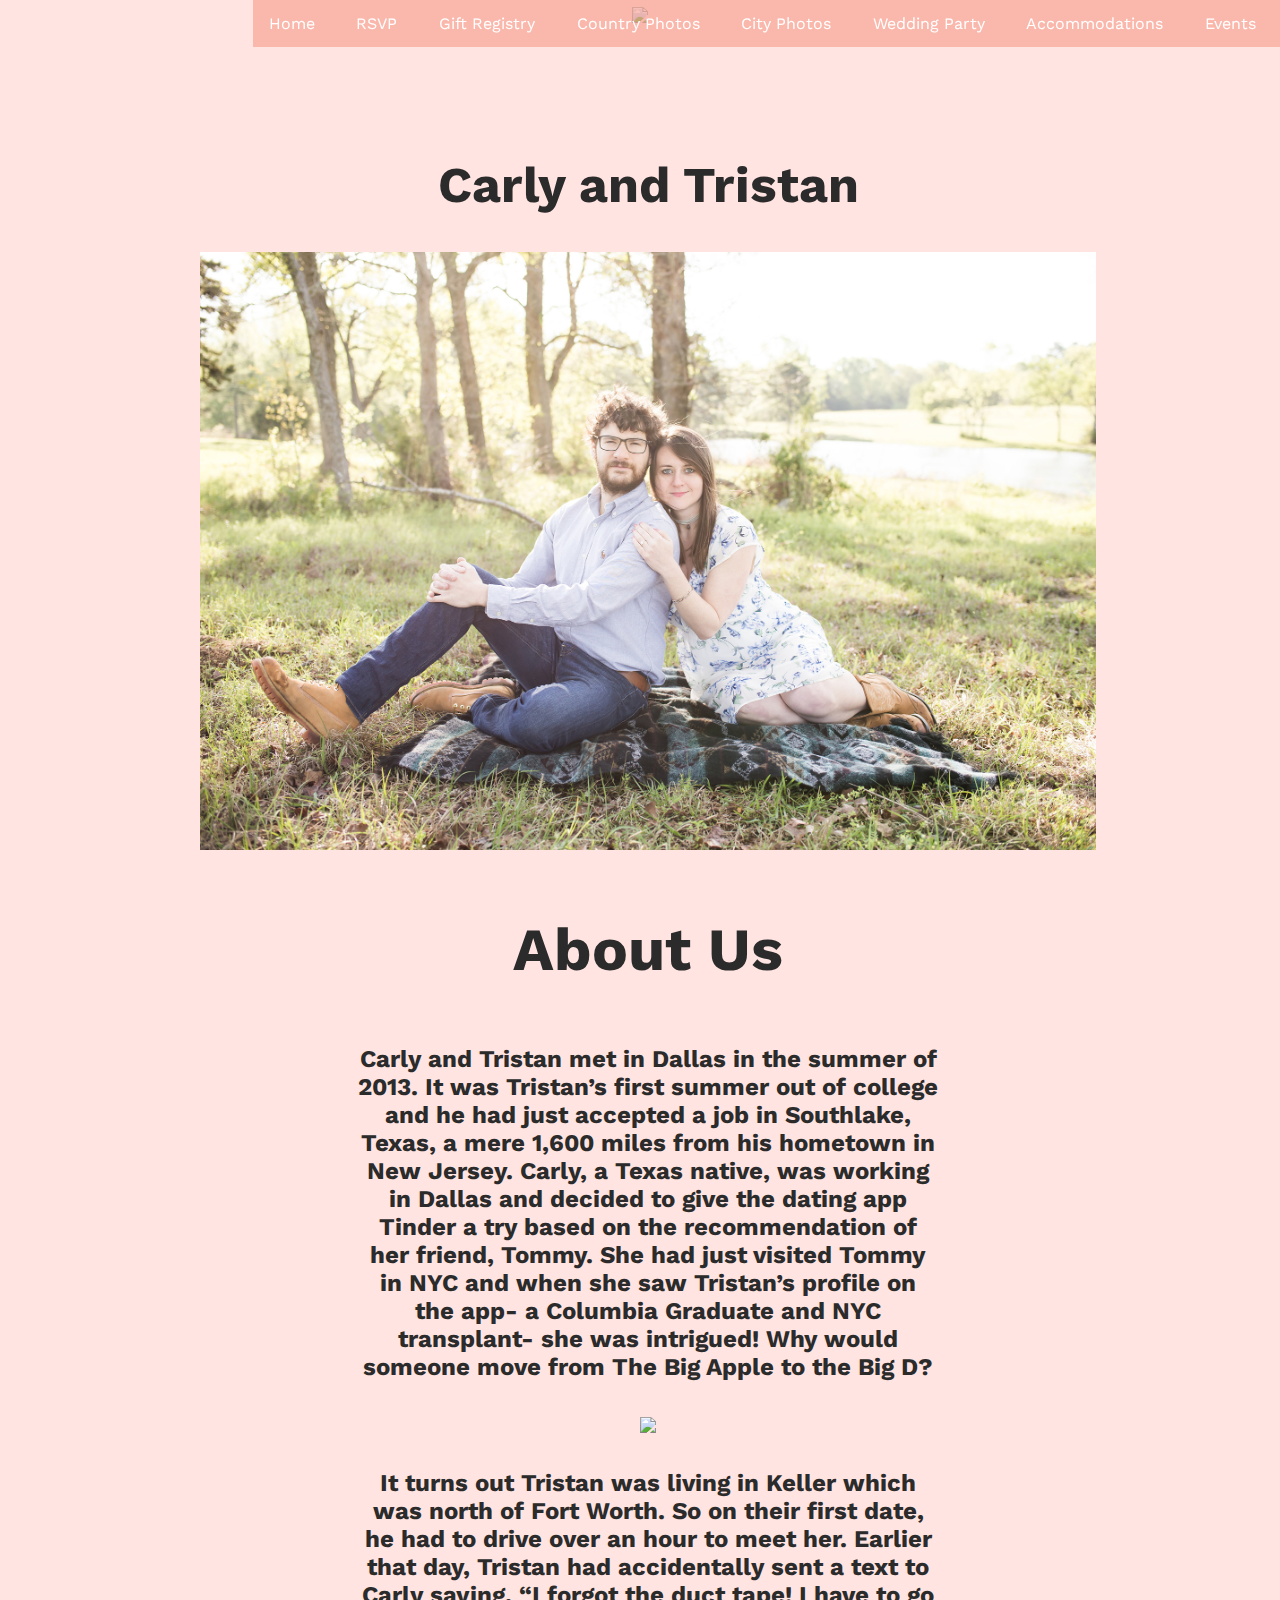
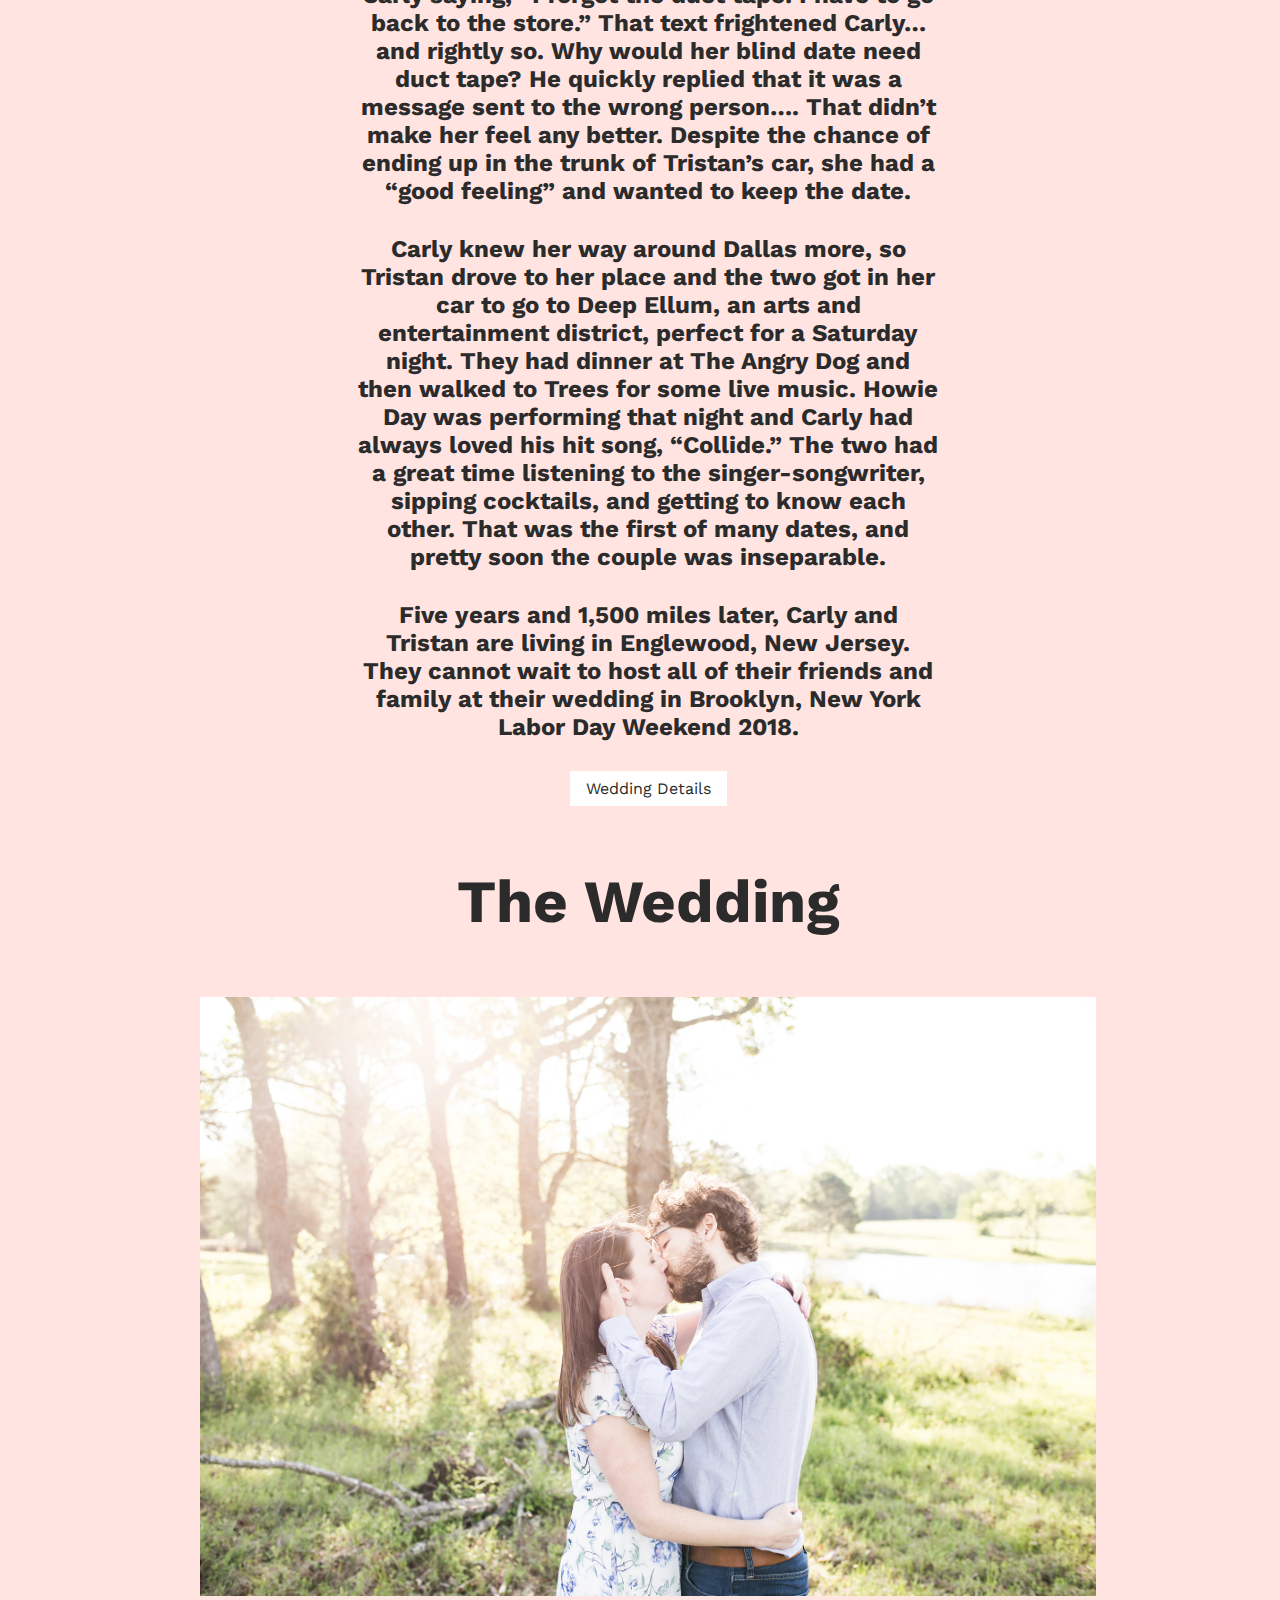
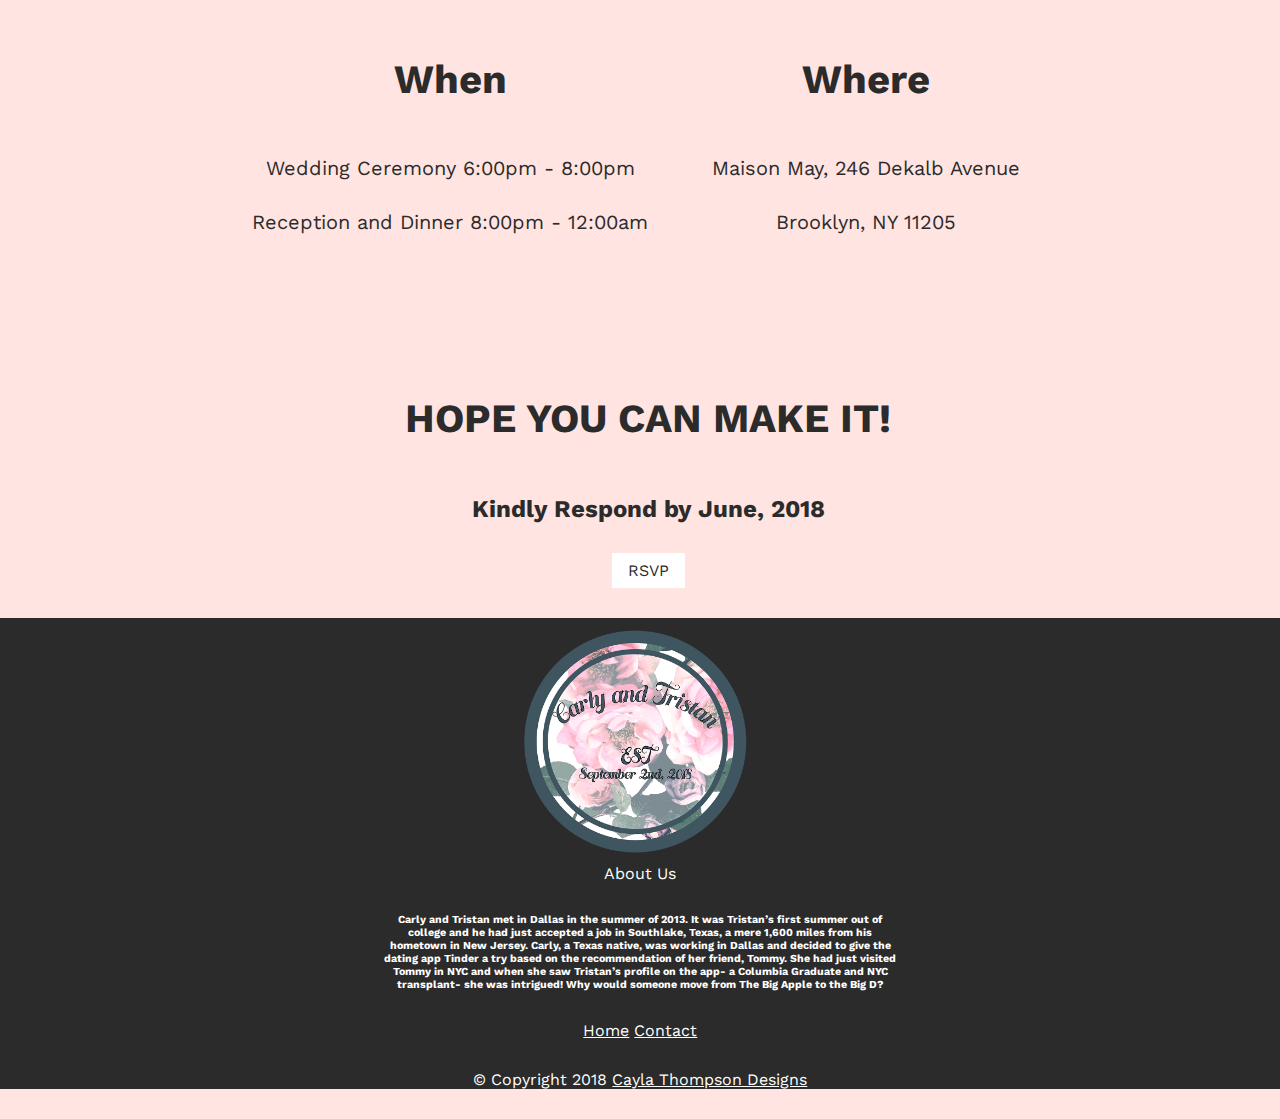
==== index.html @ 857013cd "update" ====
<!DOCTYPE html>
<html>
<head>

<link rel="stylesheet" type="text/css" href="design5.css">
<link href="https://fonts.googleapis.com/css?family=Work+Sans:200" rel="stylesheet">


<link rel="icon" type="image/png" href="favicon.png"/>

	<title>Carly and Tristan 2018</title>
    <div class="container">


<div class="navbar">

 

  
  <a href="events.html">Events</a>
  <a href="accommodations.html">Accommodations</a>
  <a href="weddingparty.html">Wedding Party</a>
  <a href="cityphotos.html">City Photos</a>
  <a href="countryphotos.html">Country Photos</a>
  <a href="giftregistry.html">Gift Registry</a>
  <a href="rsvp.html">RSVP</a>
  <a href="index.html">Home</a>

</div>

 

     

<img src="images2/carlyheader.png" class="image1">



<h1> Carly and Tristan</h1>


<img src="images2/DSC_0678.jpg" class="image2">

</head>
<body>

<h3> About Us<h3>
<h2>
<p>
Carly and Tristan met in Dallas in the summer of 2013. It was Tristan’s first summer out of college and he had just accepted a job in Southlake, Texas, a mere 1,600 miles from his hometown in New Jersey. Carly, a Texas native, was working in Dallas and decided to give the dating app Tinder a try based on the recommendation of her friend, Tommy. She had just visited Tommy in NYC and when she saw Tristan’s profile on the app- a Columbia Graduate and NYC transplant- she was intrigued! Why would someone move from The Big Apple to the Big D?
</p>

<img src="images/CT_043.jpg" class="image2">

<p>

It turns out Tristan was living in Keller which was north of Fort Worth. So on their first date, he had to drive over an hour to meet her. Earlier that day, Tristan had accidentally sent a text to Carly saying, “I forgot the duct tape! I have to go back to the store.” That text frightened Carly… and rightly so. Why would her blind date need duct tape? He quickly replied that it was a message sent to the wrong person…. That didn’t make her feel any better. Despite the chance of ending up in the trunk of Tristan’s car, she had a “good feeling” and wanted to keep the date. 
</p>
<p>
Carly knew her way around Dallas more, so Tristan drove to her place and the two got in her car to go to Deep Ellum, an arts and entertainment district, perfect for a Saturday night. They had dinner at The Angry Dog and then walked to Trees for some live music. Howie Day was performing that night and Carly had always loved his hit song, “Collide.” The two had a great time listening to the singer-songwriter, sipping cocktails, and getting to know each other. That was the first of many dates, and pretty soon the couple was inseparable. 
</p>
<p>
Five years and 1,500 miles later, Carly and Tristan are living in Englewood, New Jersey. They cannot wait to host all of their friends and family at their wedding in Brooklyn, New York Labor Day Weekend 2018.
<p/>

</h2>
  <p class="w3-center"><a href="events.html" class="w3-button w3-black w3-round w3-padding-large w3-large">Wedding Details</a></p>


<!-- <img src="images/flowers.jpg" class="image3"> -->

<h3>The Wedding</h3>

<img src="images2/DSC_0624.jpg" class="image2">

<table>
   <tr>
      <td>

      	<h4>When</h4>
        <p>Wedding Ceremony 6:00pm - 8:00pm</p>
        <p>Reception and Dinner 8:00pm - 12:00am</p>
         
      </td>
      
      <td>

      	<h4>Where</h4>
        <p>Maison May, 246 Dekalb Avenue</p>
        <p>Brooklyn, NY 11205</p>
       
         
      </td>
   </tr>
</table>

<h4> HOPE YOU CAN MAKE IT!</h4>

<h2> Kindly Respond by June, 2018</h2>

<div class="w3-container w3-padding-64 w3-pale-red w3-center w3-wide" id="rsvp">
  
  
 <p class="w3-center"><a href="rsvp.html" class="w3-button w3-black w3-round w3-padding-large w3-large">RSVP</a></p>
</div>


<footer>
 <img src="images/logo.png" class="footerlogo"> 

<p> About Us </p>
      
        <h6>

          Carly and Tristan met in Dallas in the summer of 2013. It was Tristan’s first summer out of college and he had just accepted a job in Southlake, Texas, a mere 1,600 miles from his hometown in New Jersey. Carly, a Texas native, was working in Dallas and decided to give the dating app Tinder a try based on the recommendation of her friend, Tommy. She had just visited Tommy in NYC and when she saw Tristan’s profile on the app- a Columbia Graduate and NYC transplant- she was intrigued! Why would someone move from The Big Apple to the Big D?

        </h6>
        <p>
          <a href="index.html">Home</a>
          

            <a href="rsvp.html">Contact</a>
        </p>

    
               <p>  &copy Copyright 2018 <a href="http://www.caylathompson.gq/">  Cayla Thompson Designs</a></p>

      

    </footer>

  </body>

</html>
---- design5.css ----
html body
{
text-align: center;
font-family: 'Work Sans', sans-serif;
color: #2b2b2b;
background-color: mistyrose;
width: 100%;

}
h6
{
margin-right:30%;
margin-left: 30%;
}

.image1{
width: 100%;
margin-left: -1.2%;
margin-top: -5%;

}

footer
{
background: #2b2b2b;
width: 100%;
height: 100%;
color: white;
margin-left: -.6%;
}

.footerlogo
{
width:20%;
margin-top: -2.5%;
margin-bottom: -4.5%;
}

a{
color: white;
}

h1
{
text-align: center;

font-size: 50px;
color: #2B2B2B;
margin-top: 10%;
margin-bottom: 3%;
}

h2
{


margin-left:25%;
margin-right:25%;
}

h3
{


text-align: center;
font-size: 60px;
}

h4
{

font-size: 40px;
text-align: center;
}

h5
{
font-size: 40px;
float: left;
color: #f7a292;
margin-top: 1%;
margin-left: 1%;
margin-bottom: -3%;
}

p
{
 
margin: 30px;

}

.image2
{
width: 70%;

}

.image3
{
width: 102%;
margin-left: -1%;
}

table
{
text-align: center;
font-size: 20px;
margin-left: 16.5%;
margin-bottom: 10%;

}

.w3-btn, .w3-button {
    border: none;
    display: inline-block;
    padding: 8px 16px;
    vertical-align: middle;
    overflow: hidden;
    text-decoration: none;
    color: inherit;
    background-color: white;
    text-align: center;
    cursor: pointer;
    white-space: nowrap
}

.w3-btn:hover {
    box-shadow: 0 8px 16px 0 rgba(0, 0, 0, 0.2), 0 6px 20px 0 rgba(0, 0, 0, 0.19)
}


.w3-btn, .w3-button {
    -webkit-touch-callout: none;
    -webkit-user-select: none;
    -khtml-user-select: none;
    -moz-user-select: none;
    -ms-user-select: none;
    user-select: none
}

.w3-disabled, .w3-btn:disabled, .w3-button:disabled {
    cursor: not-allowed;
    opacity: 0.3
}

.w3-disabled * , :disabled * {
    pointer-events: none
}

.w3-btn.w3-disabled:hover, .w3-btn:disabled:hover {
    box-shadow: none
}




/* The navigation bar */
.navbar {
    overflow: hidden;
    background-color: transparent;

    position: fixed; /* Set the navbar to fixed position */
    top: 0; /* Position the navbar at the top of the page */
    width: 100%; /* Full width */
    margin-left: -.5%;


}

/* Links inside the navbar */
.navbar a {
    float: right;
    margin-top: 0%;
    display: block;
    color: #white;
    text-align: center;
    padding: 14px 16px;
    text-decoration: none;
    padding-right: 2%;

background-image: url("images2/header2.png");
background-repeat: repeat;


}

}

/* Change background on mouse-over */
.navbar a:hover {
    background: #ddd;
    color: black;
}

/* Main content */
.main {
    margin-top: 30px; /* Add a top margin to avoid content overlay */
}
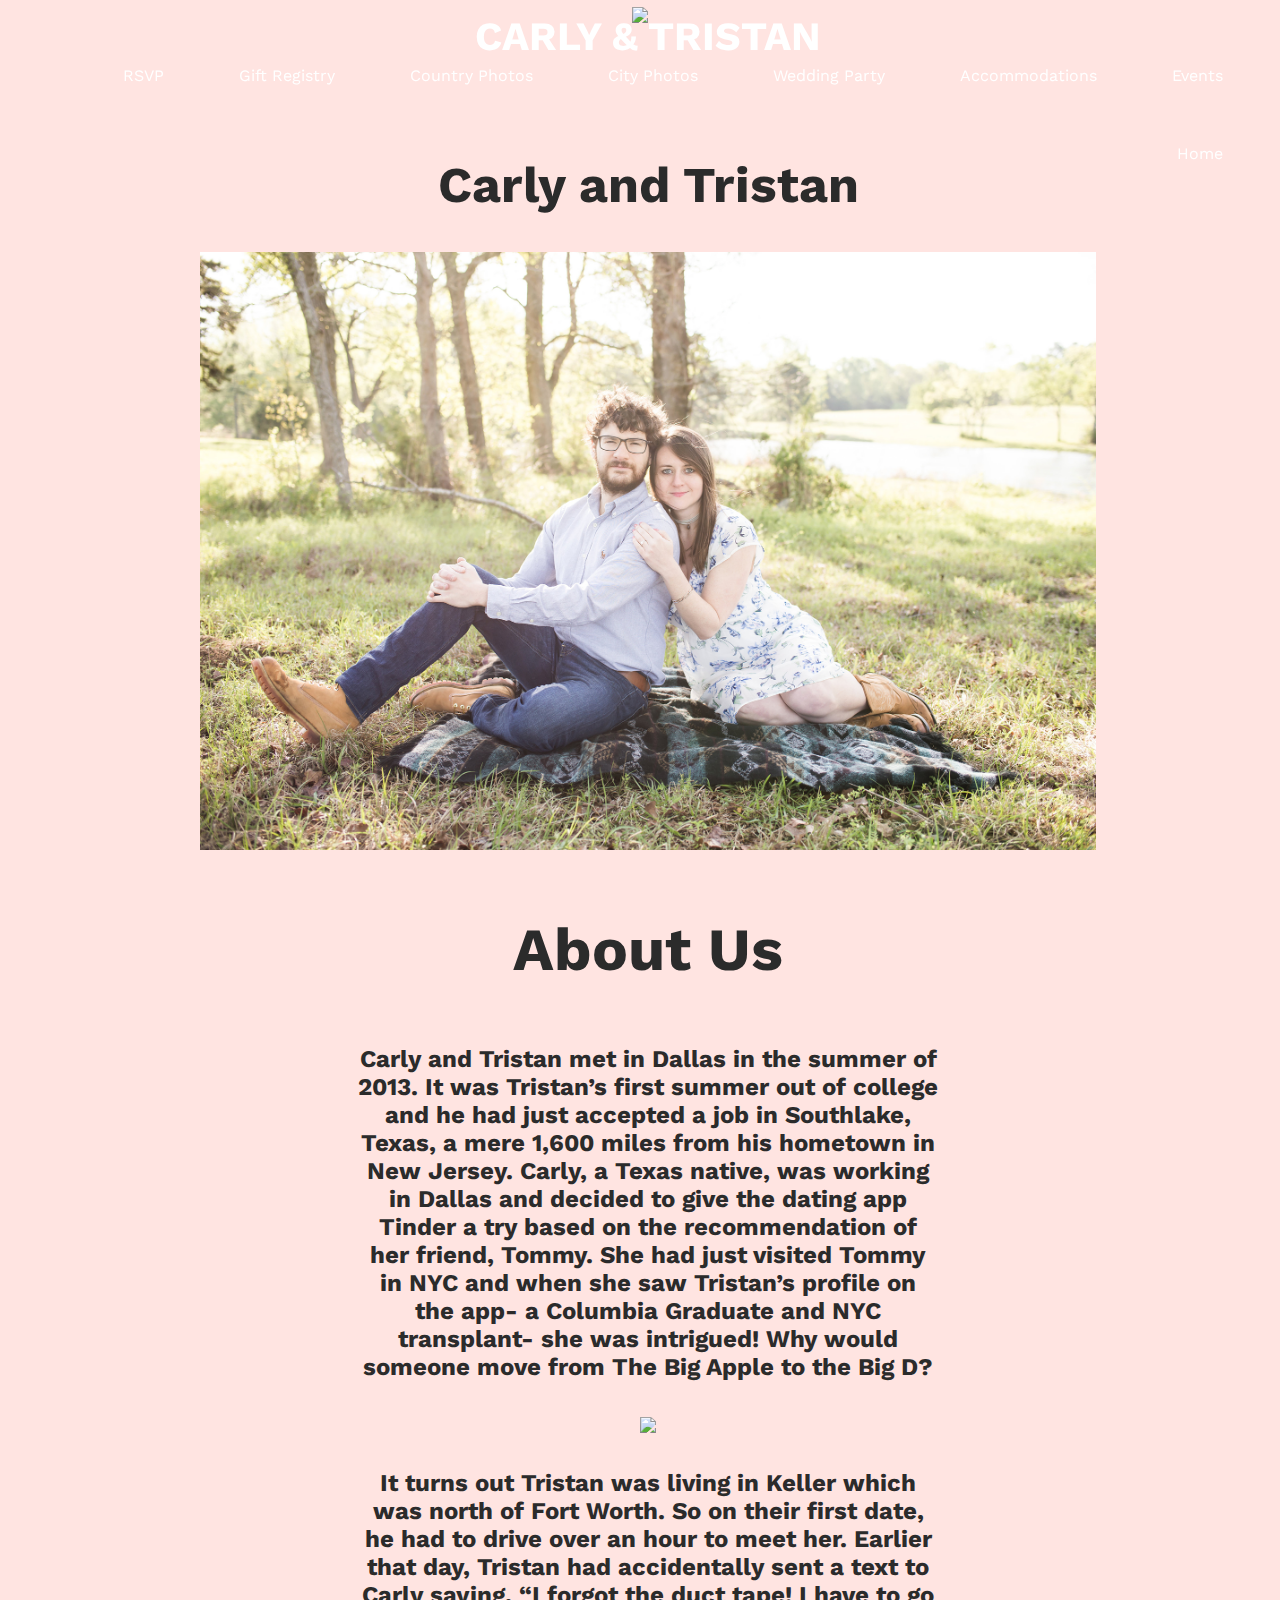
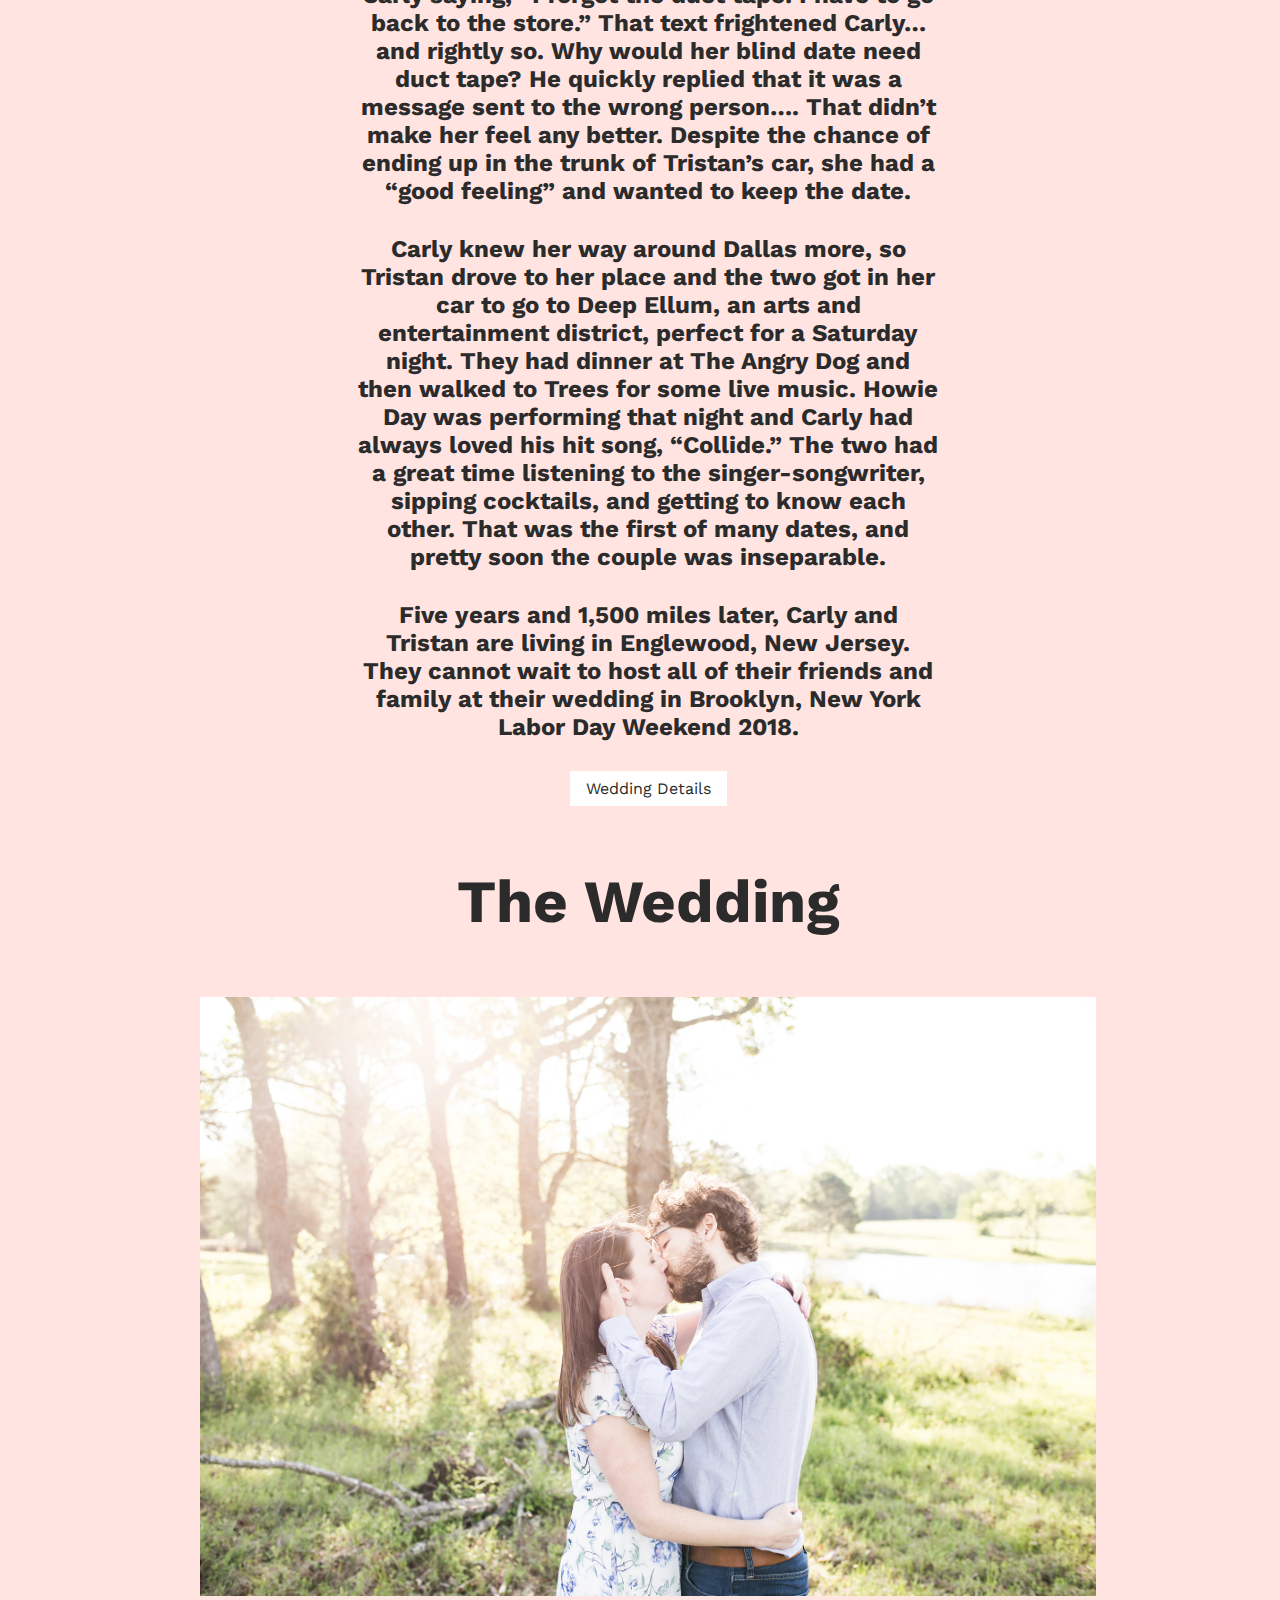
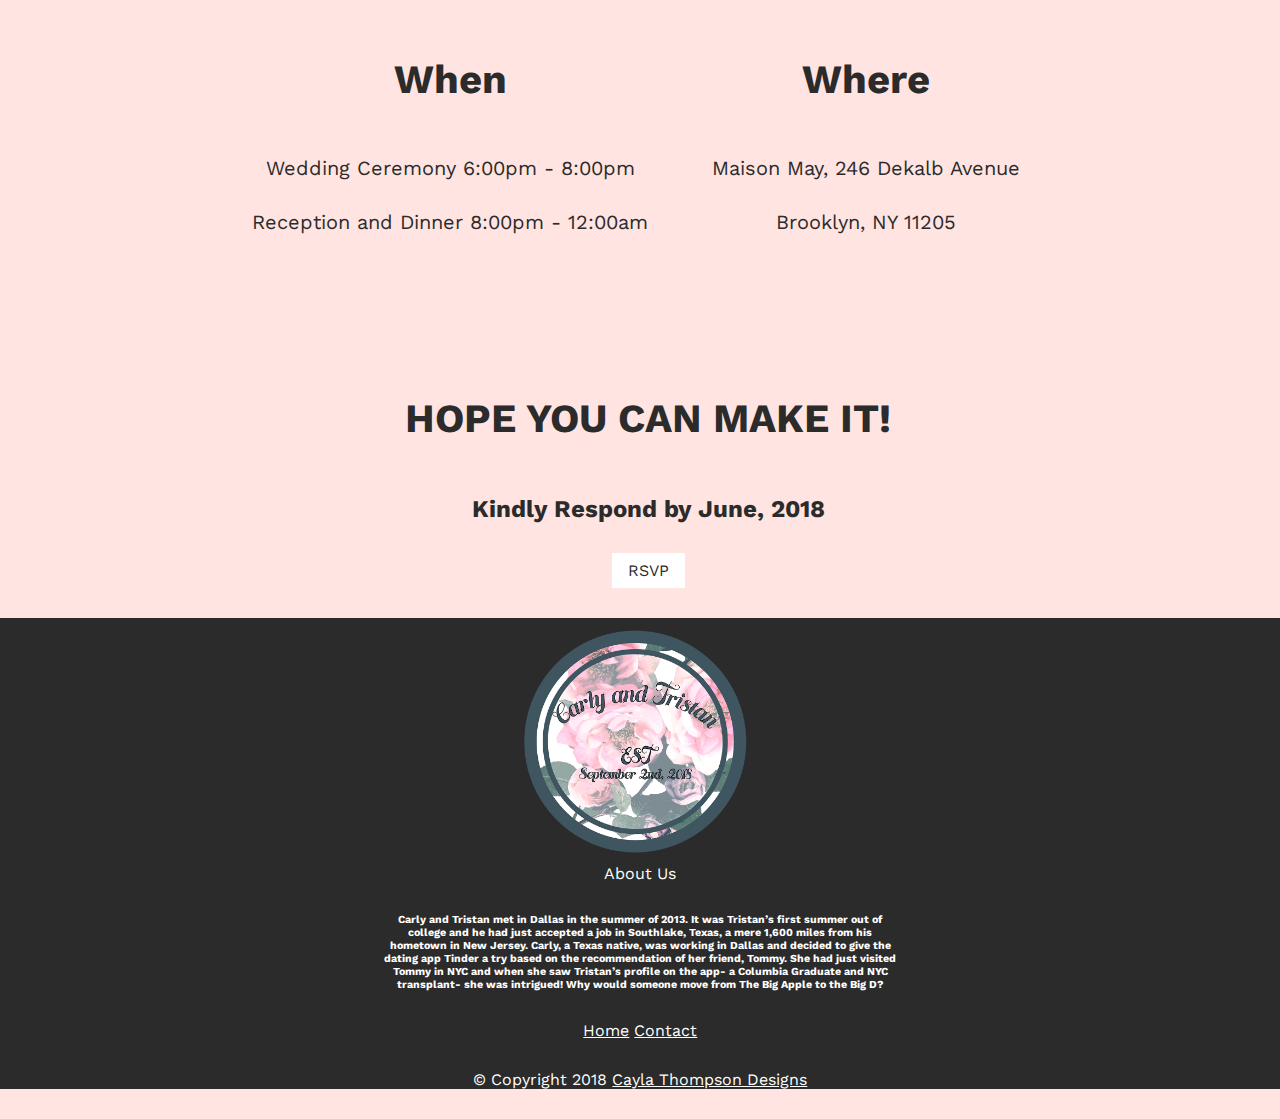
==== commit 5346f779: "update" ====
--- a/index.html
+++ b/index.html
@@ -15,7 +15,7 @@
 <div class="navbar">
 
  
-
+<h5> CARLY & TRISTAN </h5>
   
   <a href="events.html">Events</a>
   <a href="accommodations.html">Accommodations</a>
@@ -32,7 +32,7 @@
 
      
 
-<img src="images2/carlyheader.png" class="image1">
+<img src="images2/park4.png" class="image1">
 
 
 
--- a/design5.css
+++ b/design5.css
@@ -13,10 +13,18 @@
 margin-left: 30%;
 }
 
+
+.menulogo
+{
+width: 13%;
+float: center;
+margin-left: 40%;
+}
+
 .image1{
 width: 100%;
 margin-left: -1.2%;
-margin-top: -5%;
+margin-top: -.6%;
 
 }
 
@@ -76,8 +84,8 @@
 h5
 {
 font-size: 40px;
-float: left;
-color: #f7a292;
+float: center;
+color: #FFFFFF;
 margin-top: 1%;
 margin-left: 1%;
 margin-bottom: -3%;
@@ -160,6 +168,8 @@
     overflow: hidden;
     background-color: transparent;
 
+/*background-image: url("images2/headerslant.png");
+background-repeat: repeat;*/
     position: fixed; /* Set the navbar to fixed position */
     top: 0; /* Position the navbar at the top of the page */
     width: 100%; /* Full width */
@@ -171,19 +181,13 @@
 /* Links inside the navbar */
 .navbar a {
     float: right;
-    margin-top: 0%;
+    margin-top: 2.4%;
     display: block;
     color: #white;
     text-align: center;
     padding: 14px 16px;
     text-decoration: none;
-    padding-right: 2%;
-
-background-image: url("images2/header2.png");
-background-repeat: repeat;
-
-
-}
+    padding-right: 4.6%;
 
 }
 
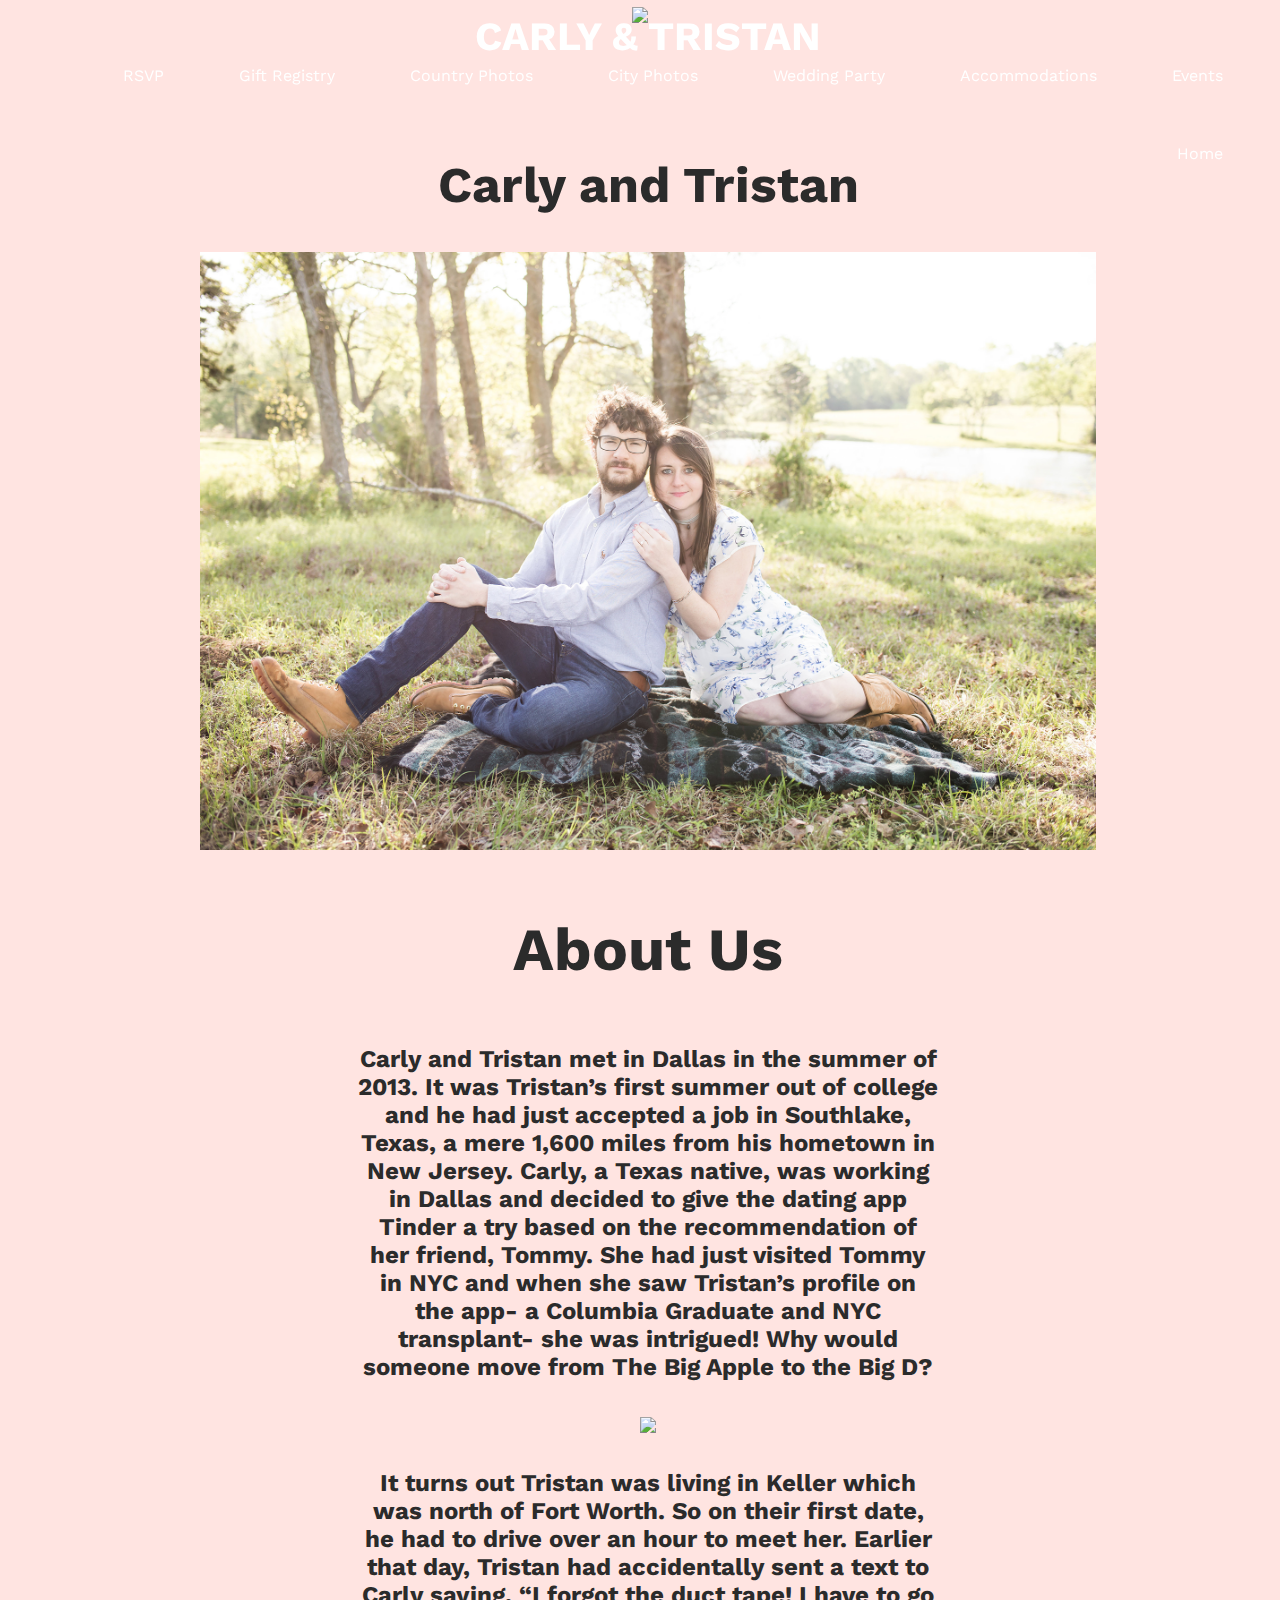
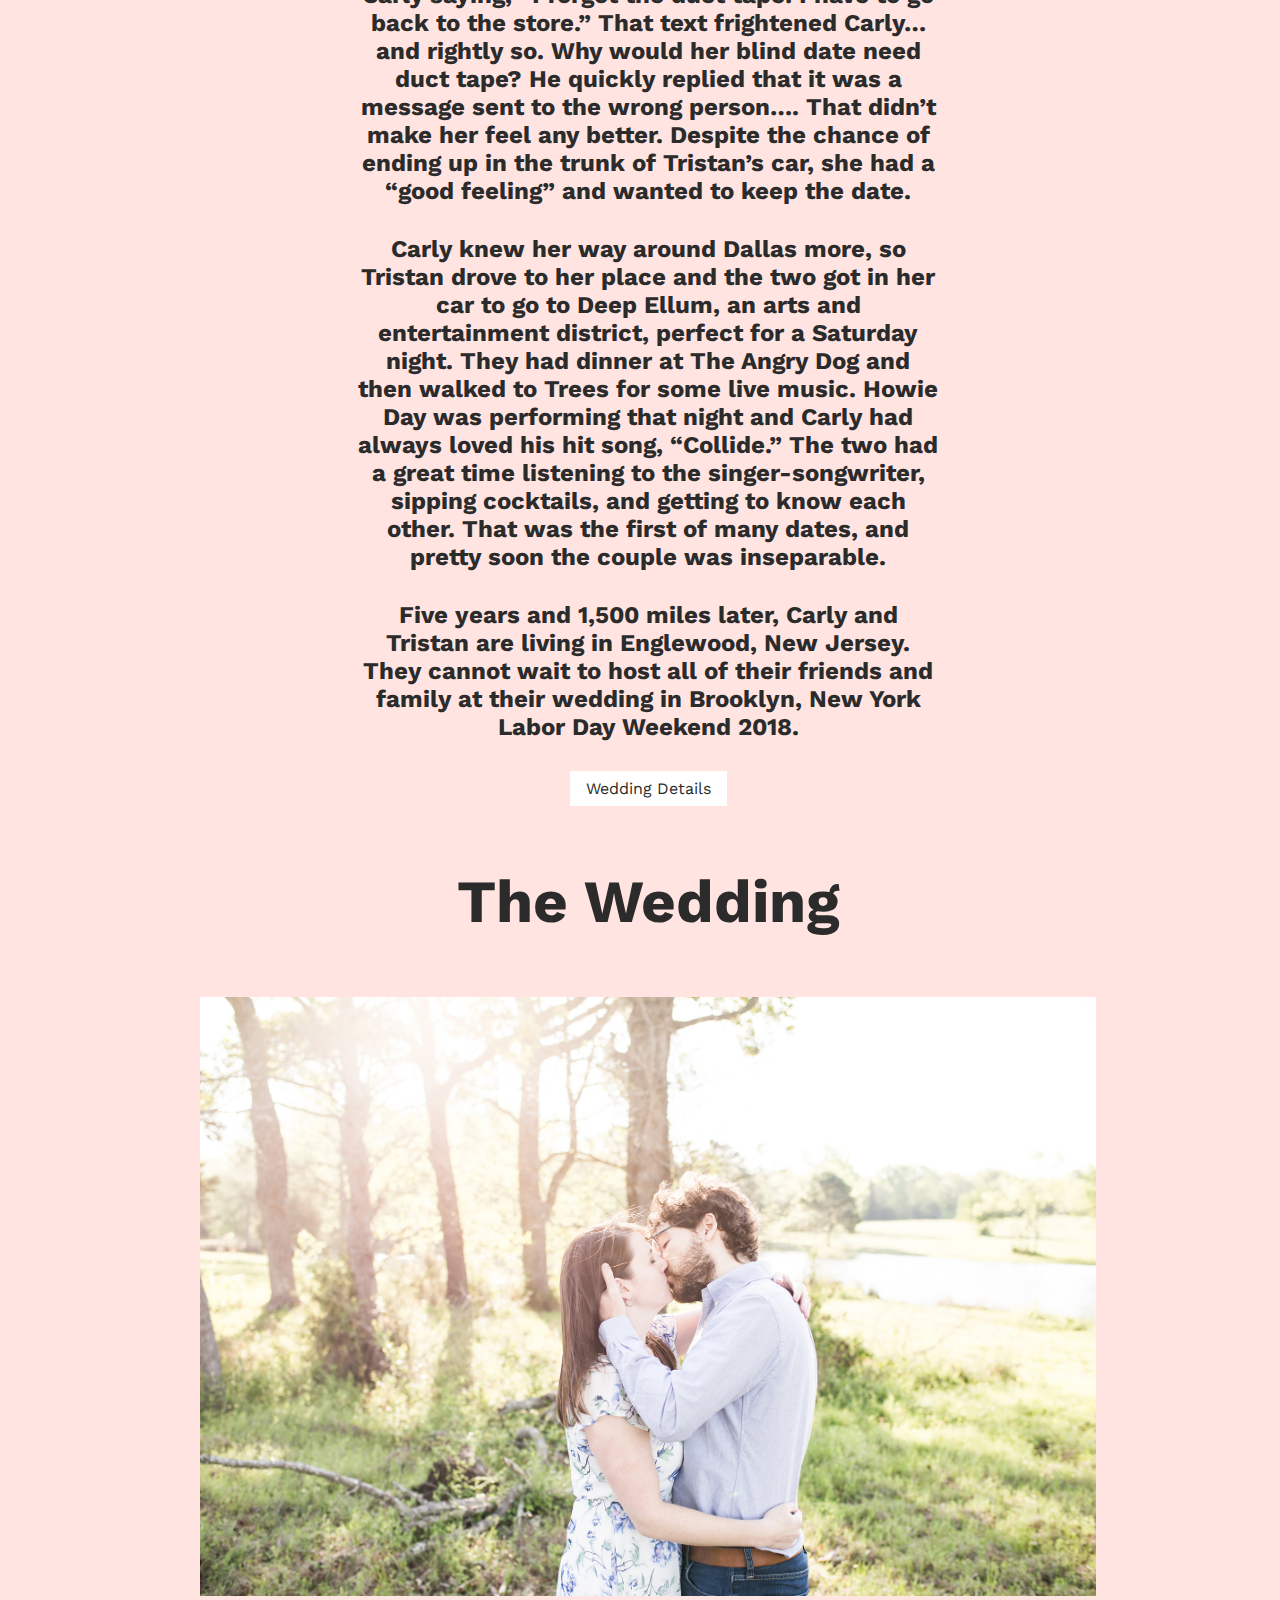
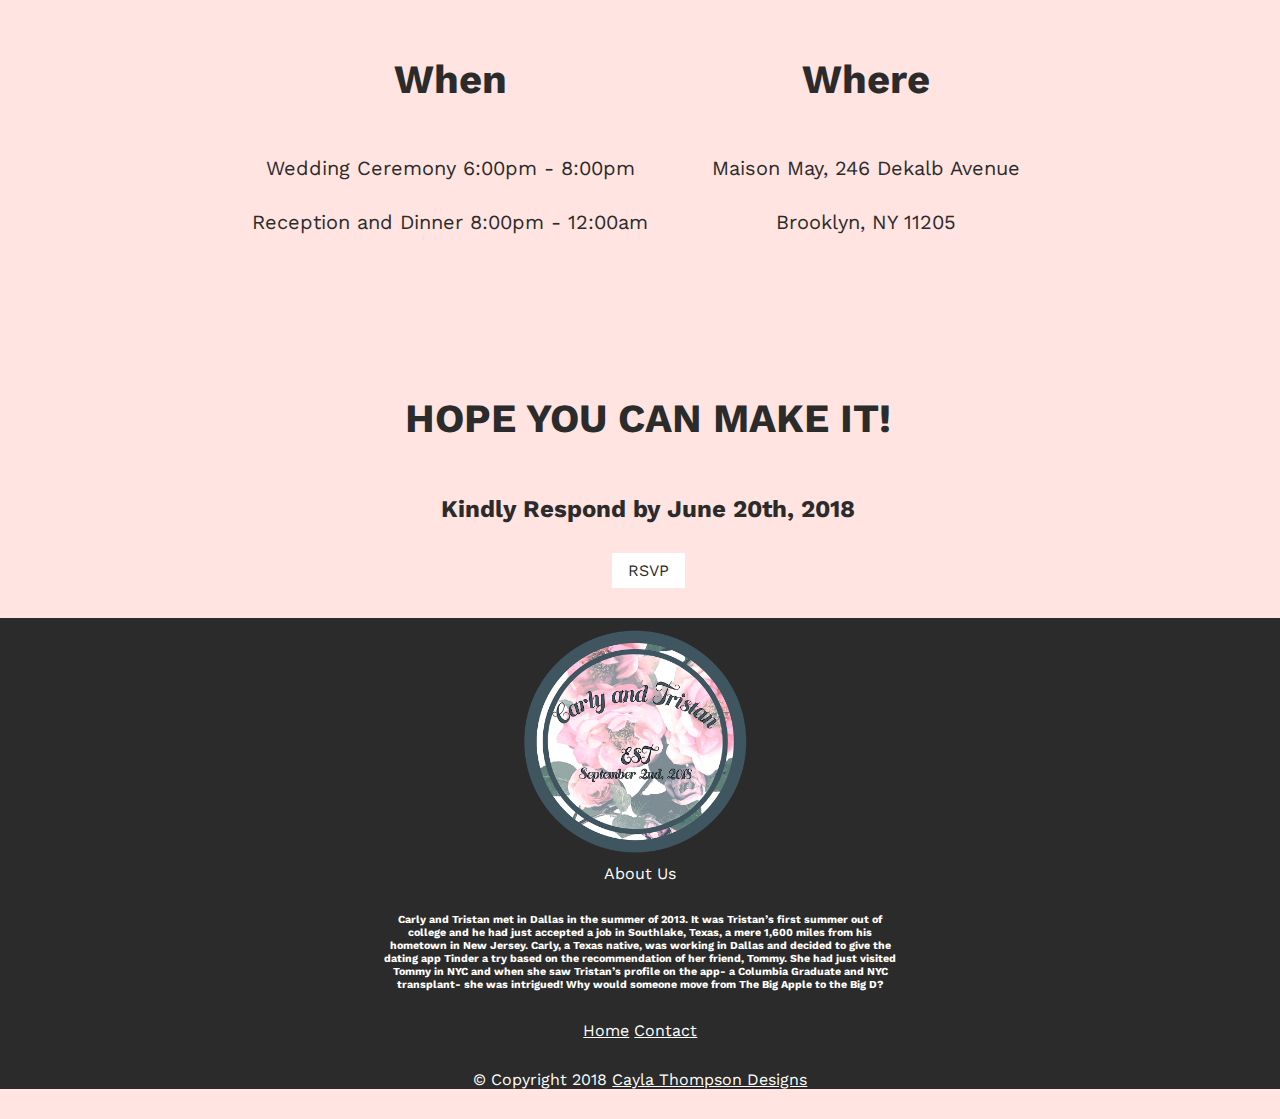
==== commit 9167c19c: "date update" ====
--- a/index.html
+++ b/index.html
@@ -96,7 +96,7 @@
 
 <h4> HOPE YOU CAN MAKE IT!</h4>
 
-<h2> Kindly Respond by June, 2018</h2>
+<h2> Kindly Respond by June 20th, 2018</h2>
 
 <div class="w3-container w3-padding-64 w3-pale-red w3-center w3-wide" id="rsvp">
   
--- a/design5.css
+++ b/design5.css
@@ -193,7 +193,7 @@
 
 /* Change background on mouse-over */
 .navbar a:hover {
-    background: #ddd;
+    background: #F7A292;
     color: black;
 }
 
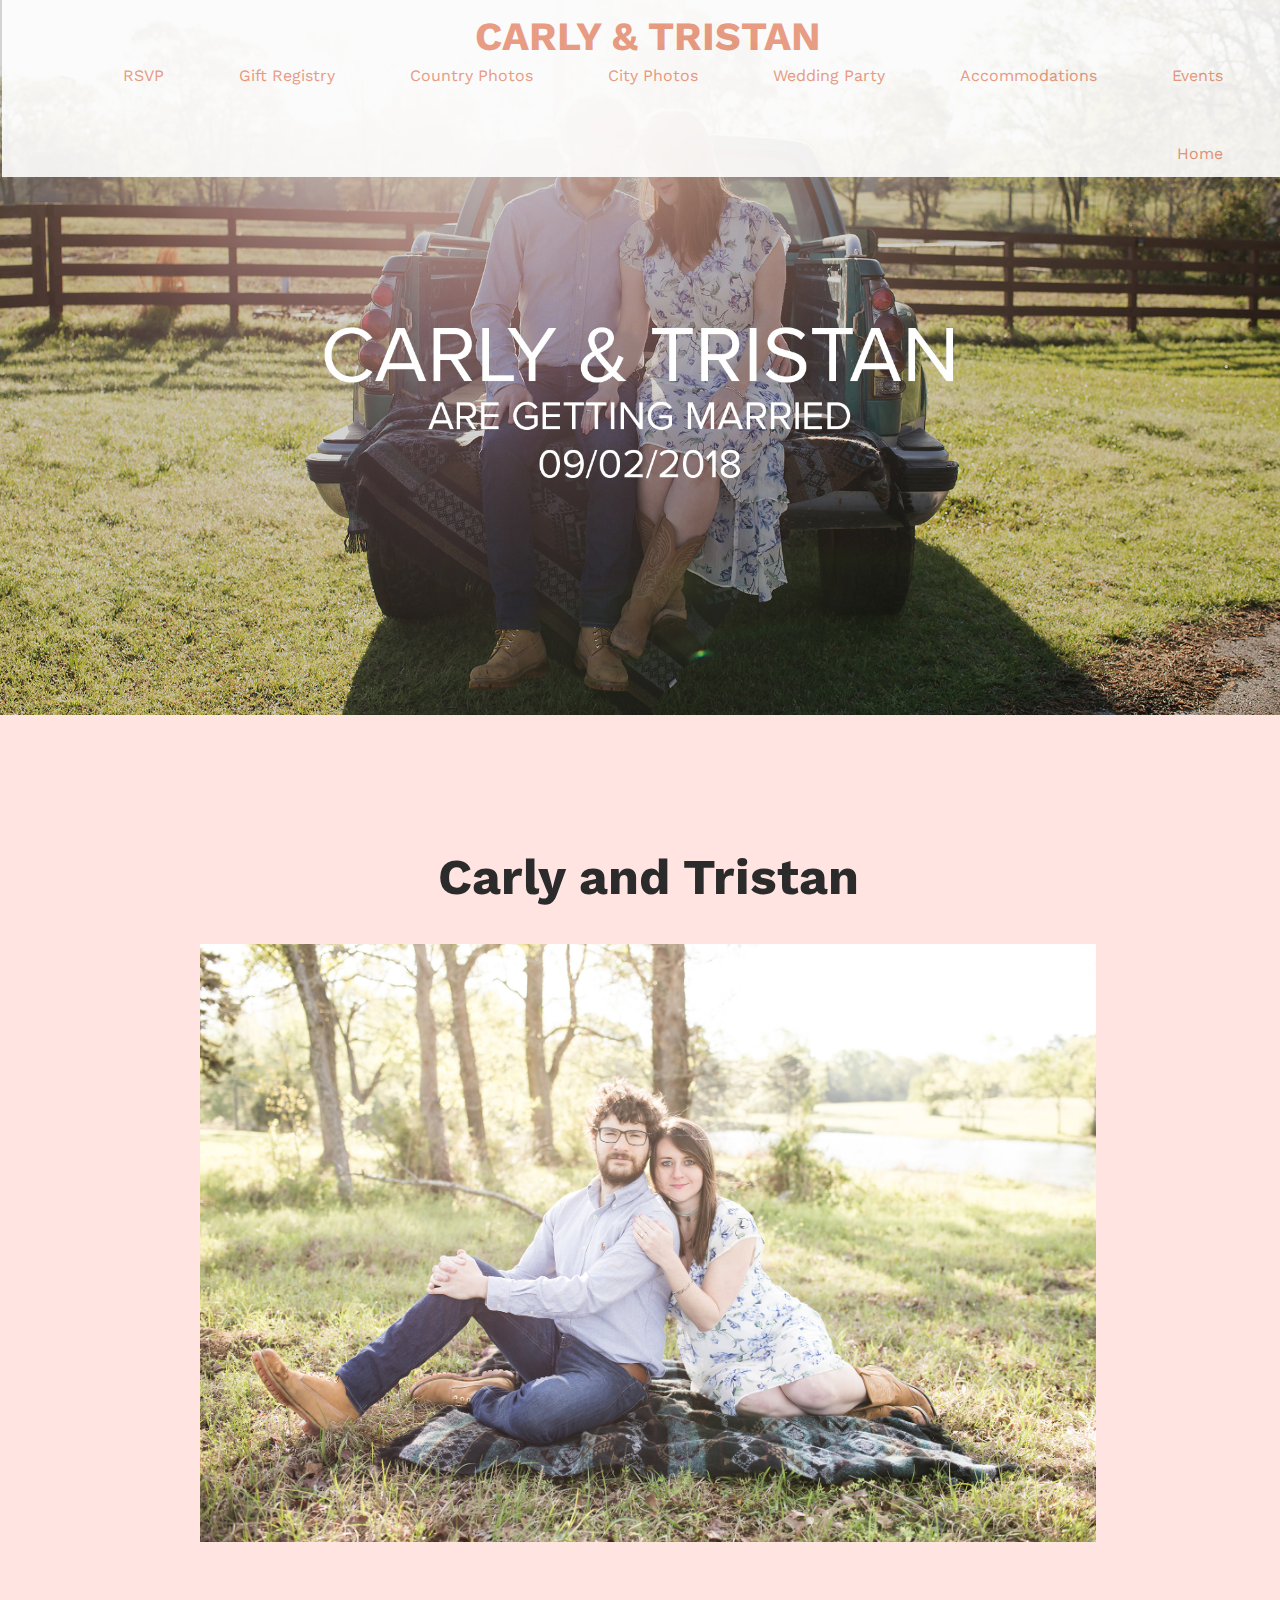
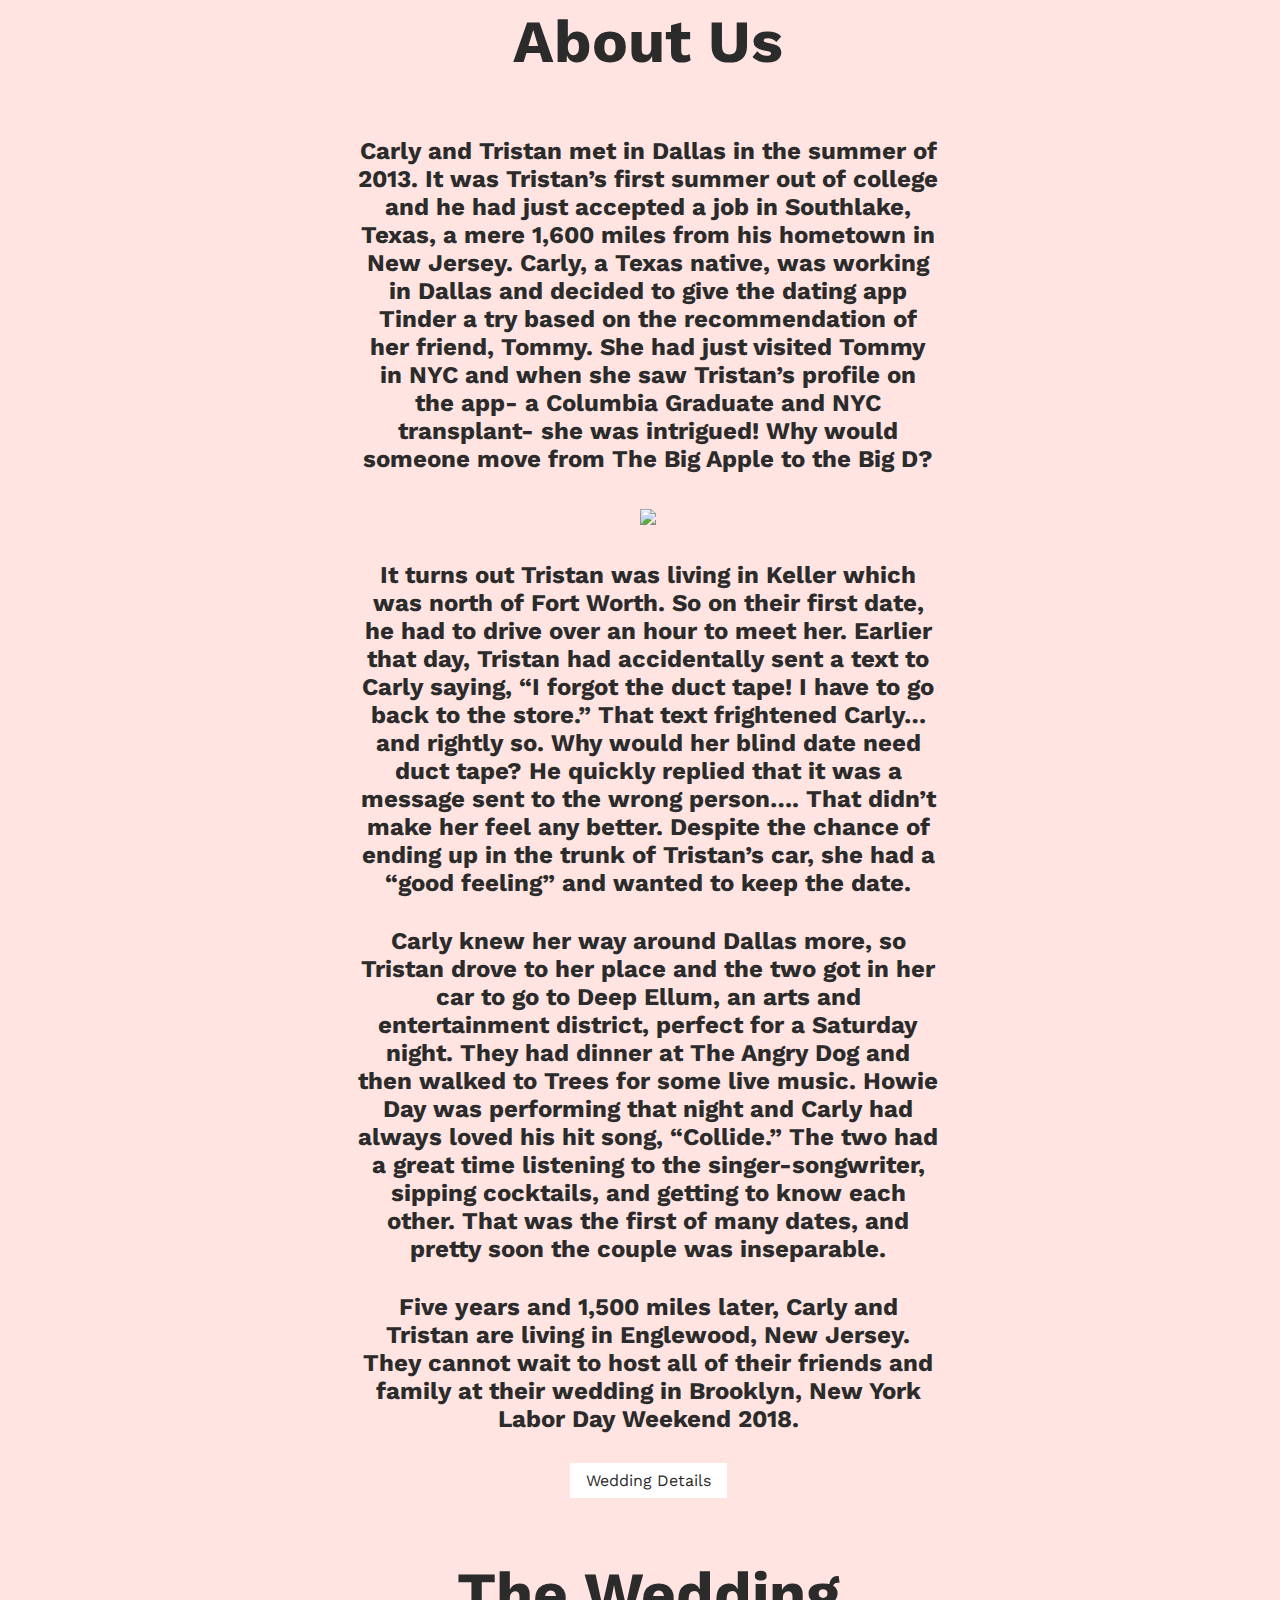
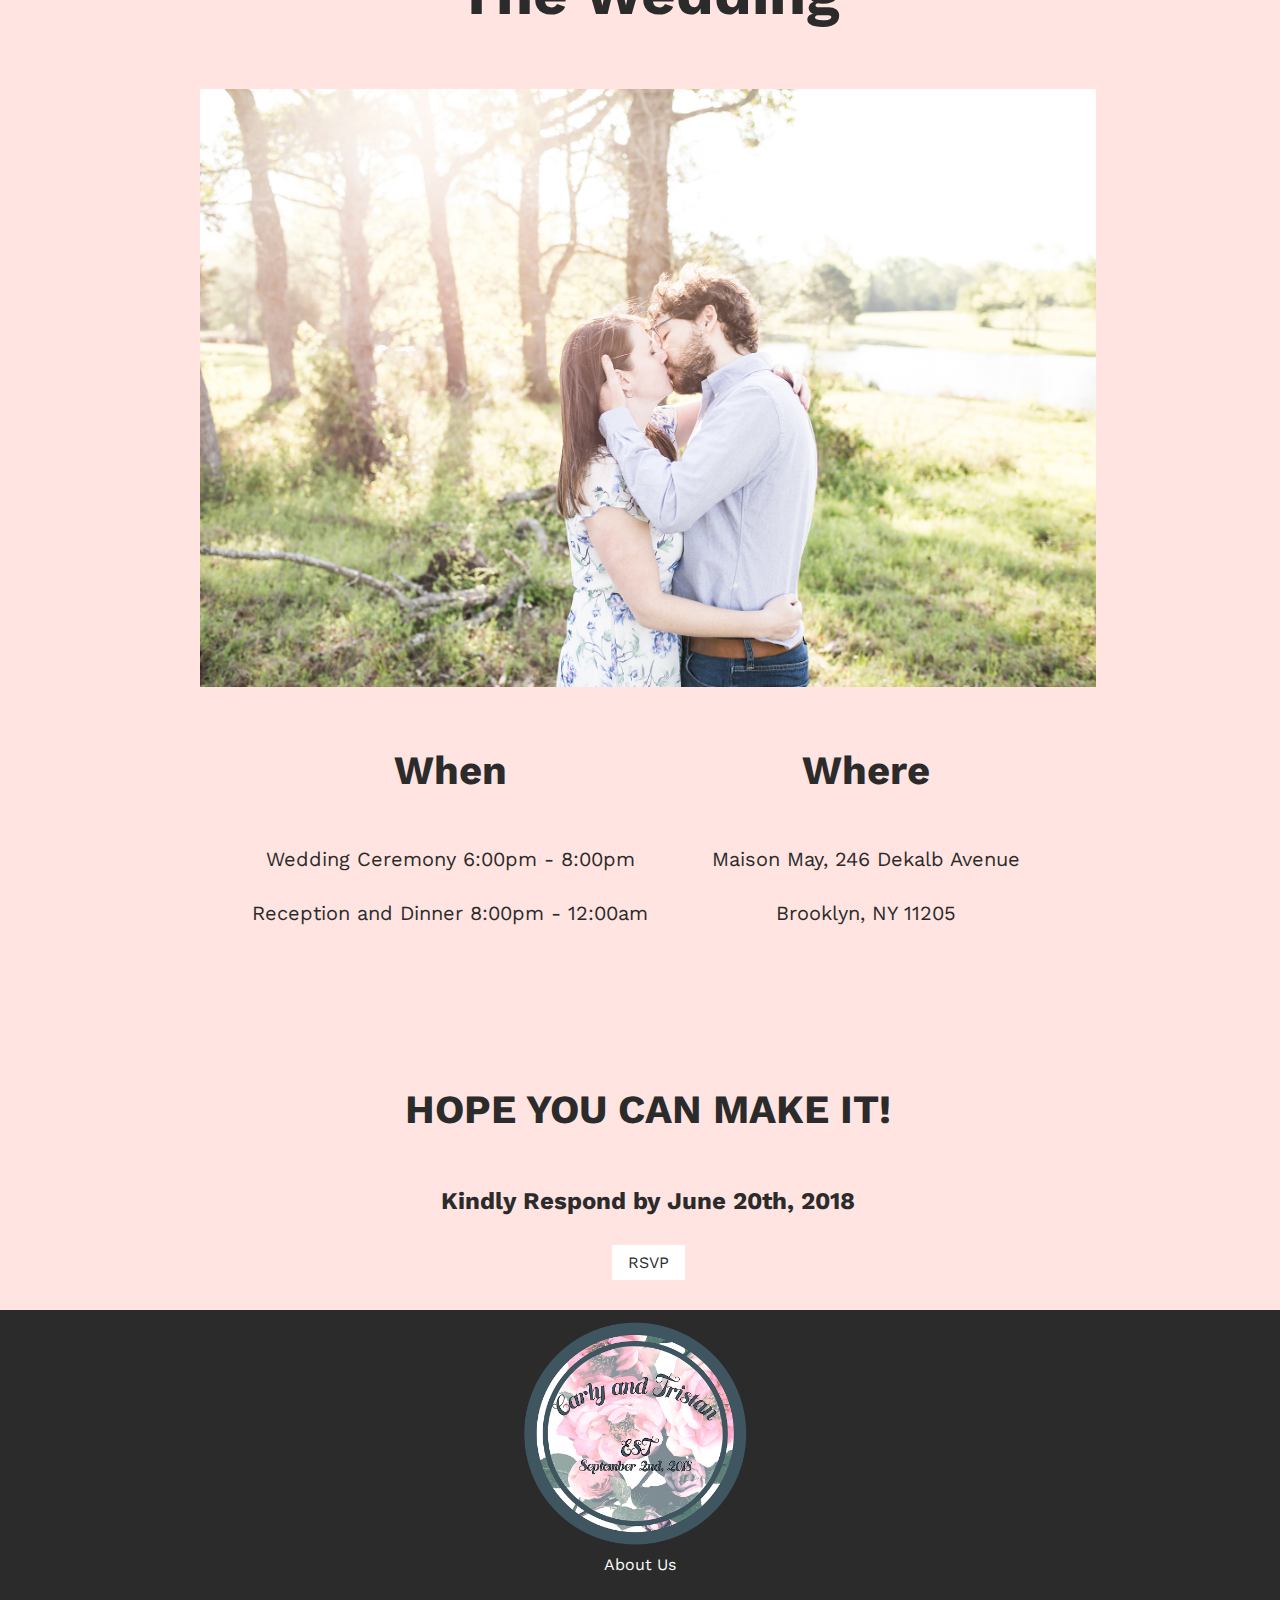
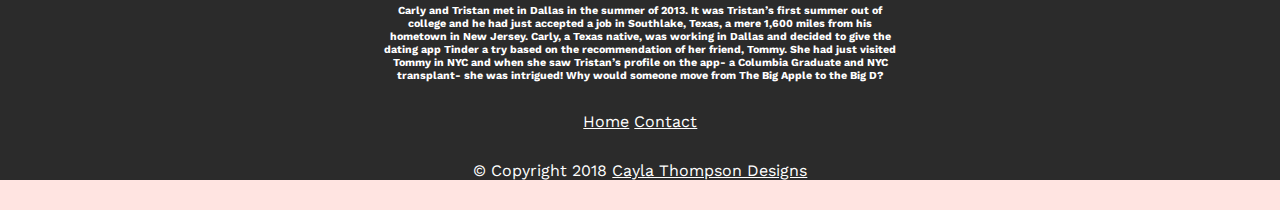
==== commit b04f963e: "Update" ====
--- a/index.html
+++ b/index.html
@@ -32,7 +32,7 @@
 
      
 
-<img src="images2/park4.png" class="image1">
+<img src="images2/headerimage.jpg" class="image1">
 
 
 
--- a/design5.css
+++ b/design5.css
@@ -85,7 +85,7 @@
 {
 font-size: 40px;
 float: center;
-color: #FFFFFF;
+color: darksalmon;
 margin-top: 1%;
 margin-left: 1%;
 margin-bottom: -3%;
@@ -166,7 +166,8 @@
 /* The navigation bar */
 .navbar {
     overflow: hidden;
-    background-color: transparent;
+    background-color: white; opacity: 0.9; filter: alpha(opacity=50);
+    
 
 /*background-image: url("images2/headerslant.png");
 background-repeat: repeat;*/
@@ -178,12 +179,13 @@
 
 }
 
+
 /* Links inside the navbar */
 .navbar a {
     float: right;
     margin-top: 2.4%;
     display: block;
-    color: #white;
+    color: darksalmon; opacity:7 !important;
     text-align: center;
     padding: 14px 16px;
     text-decoration: none;
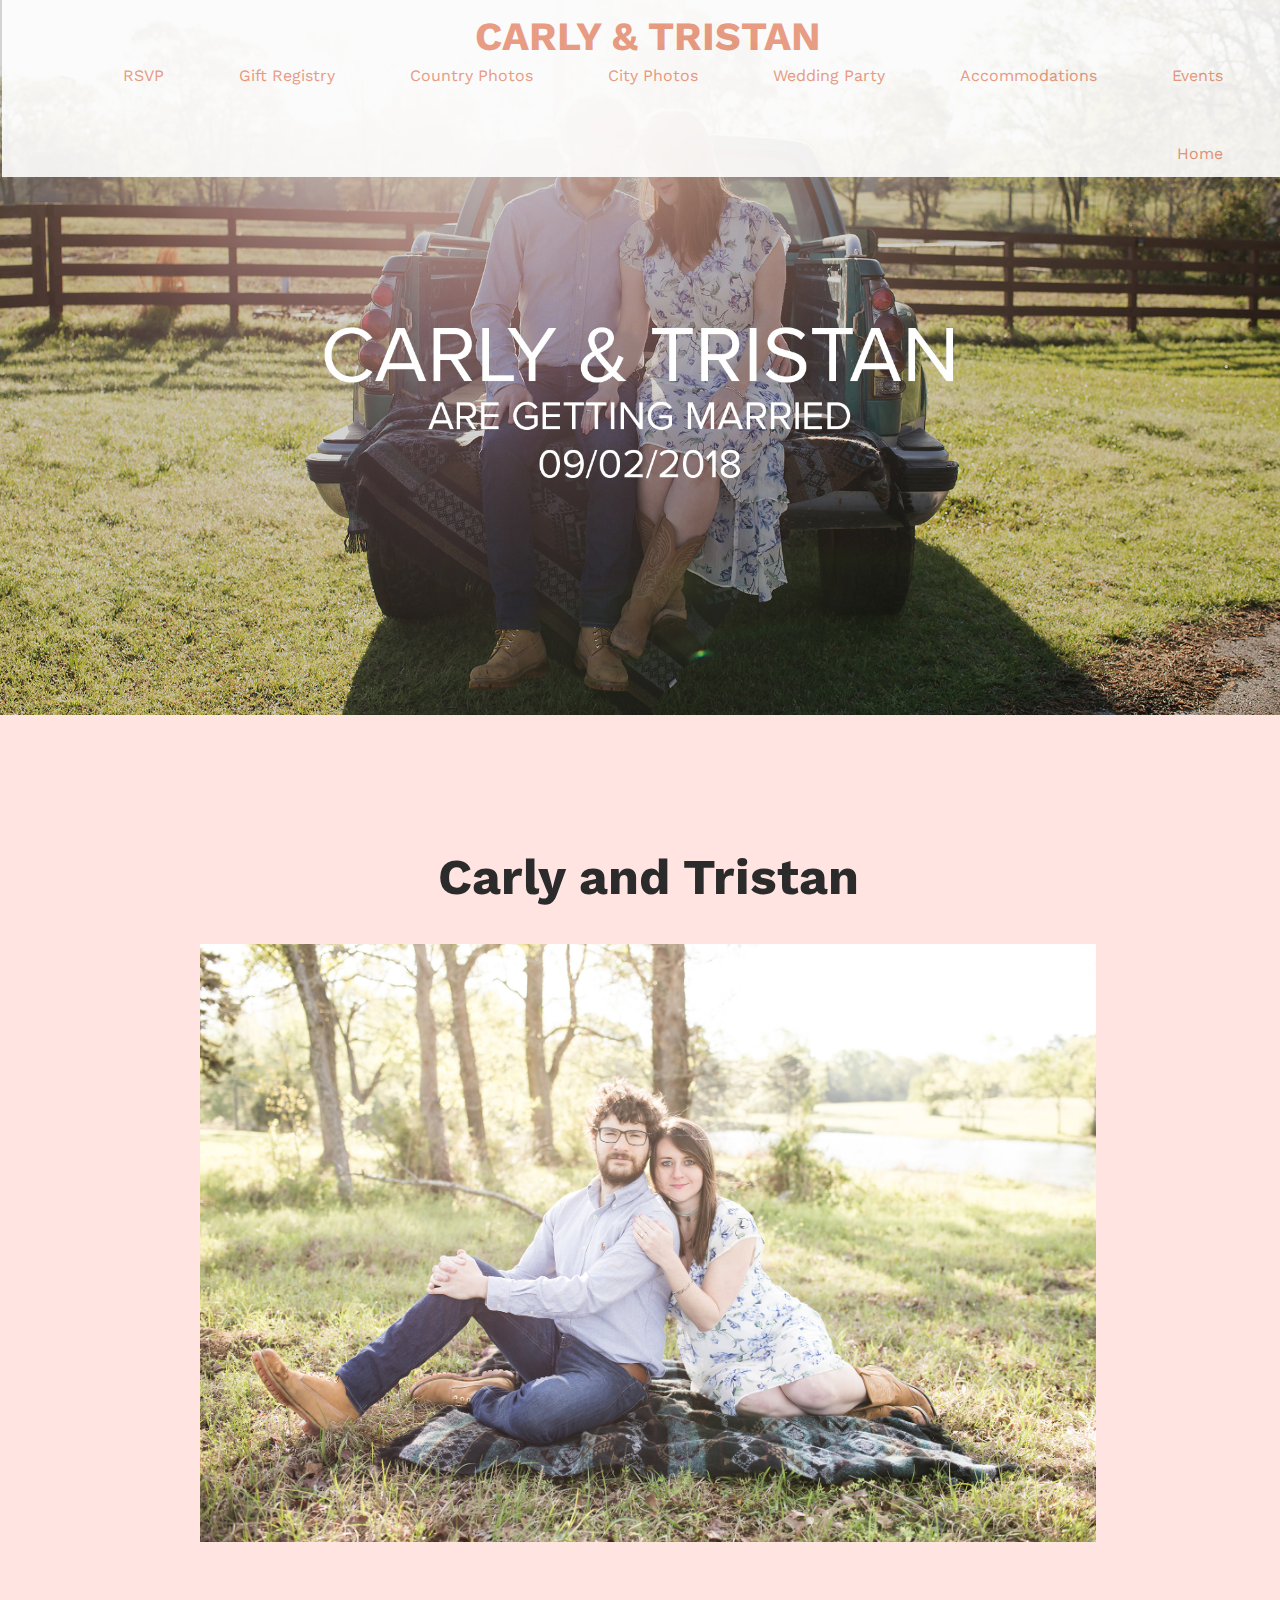
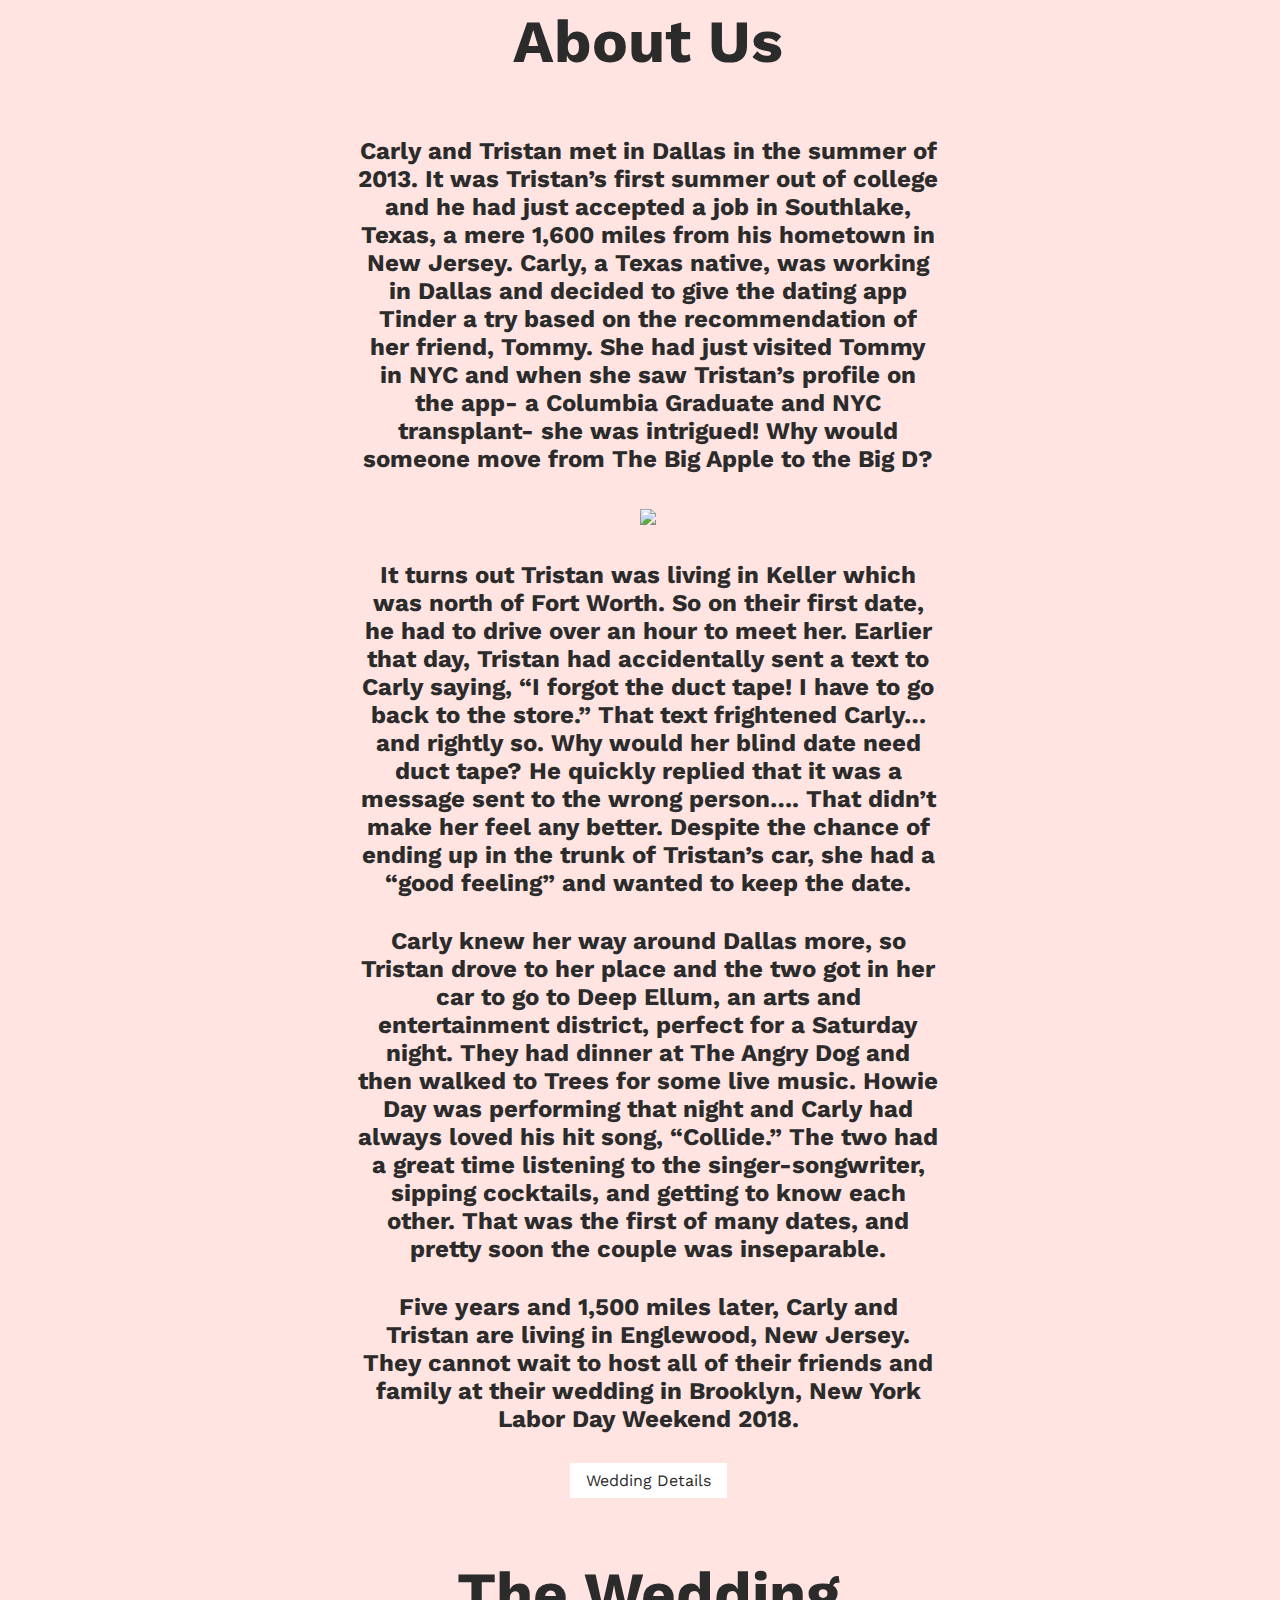
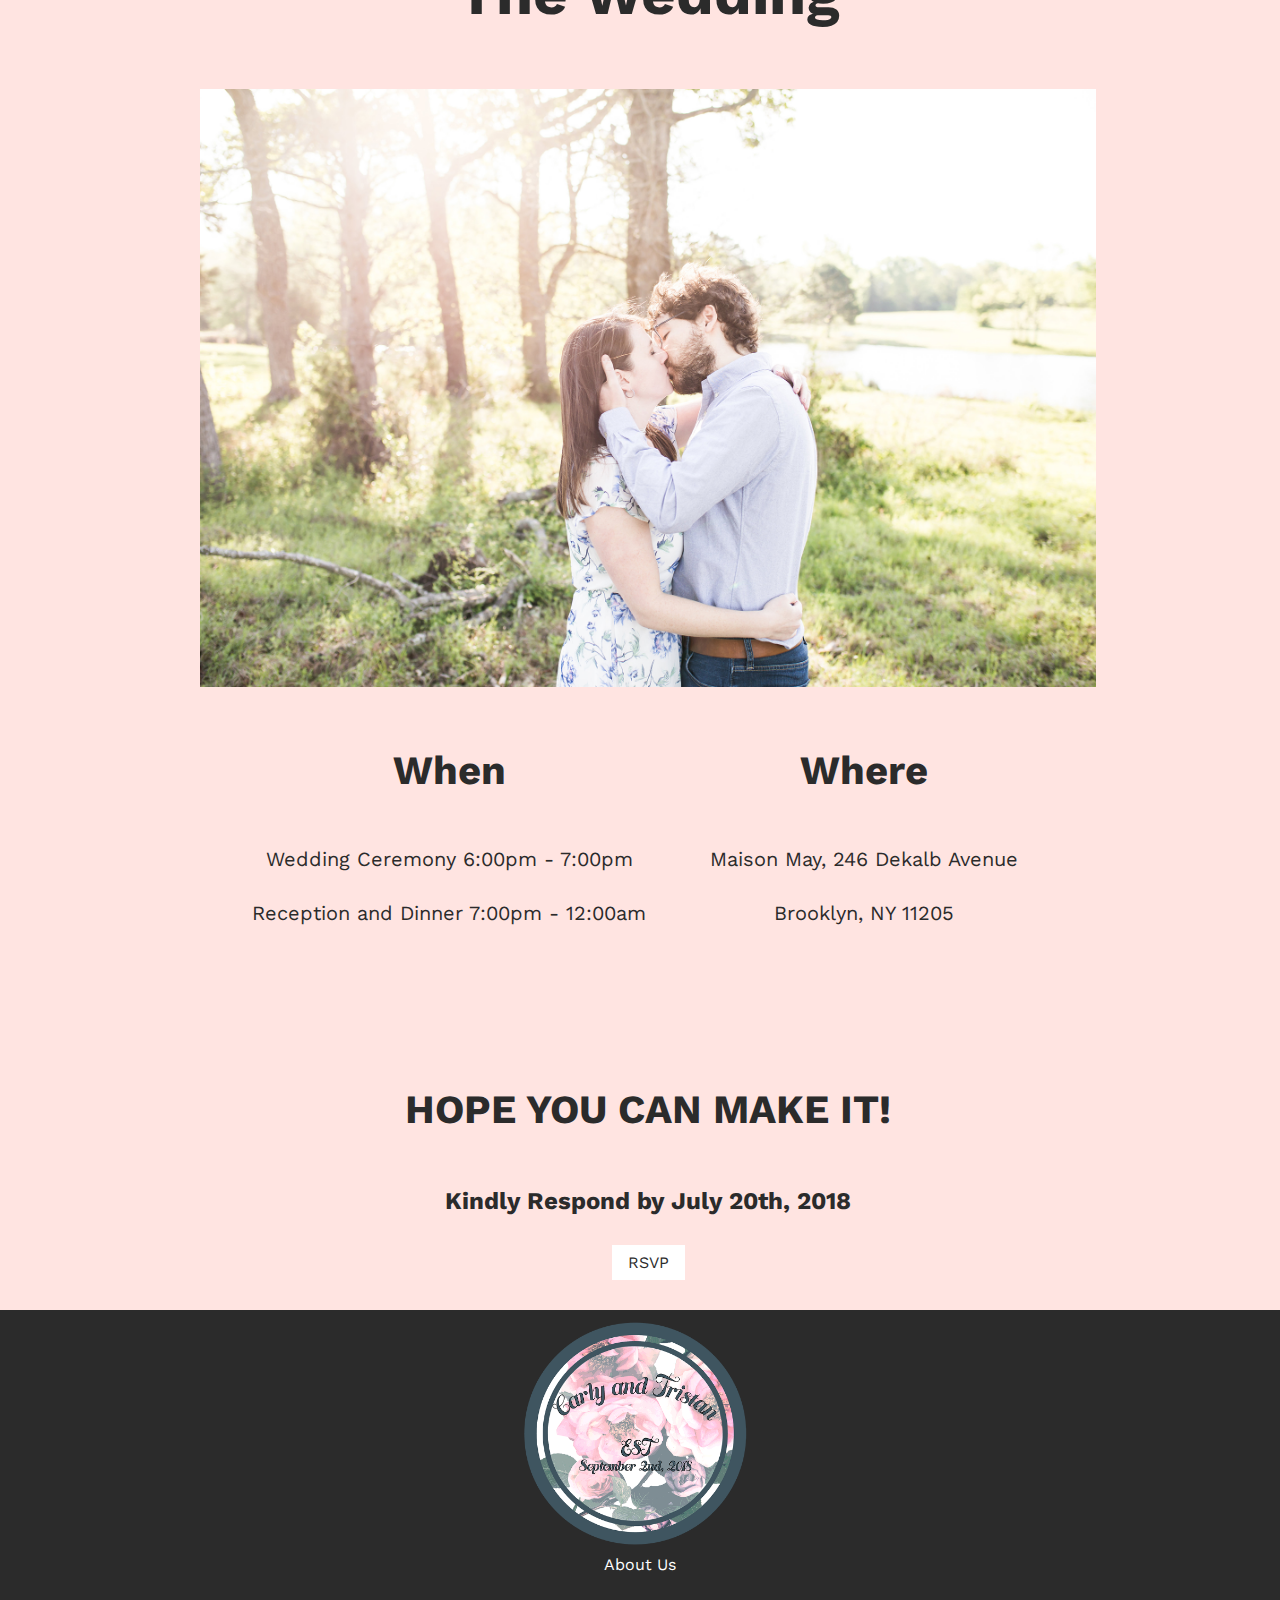
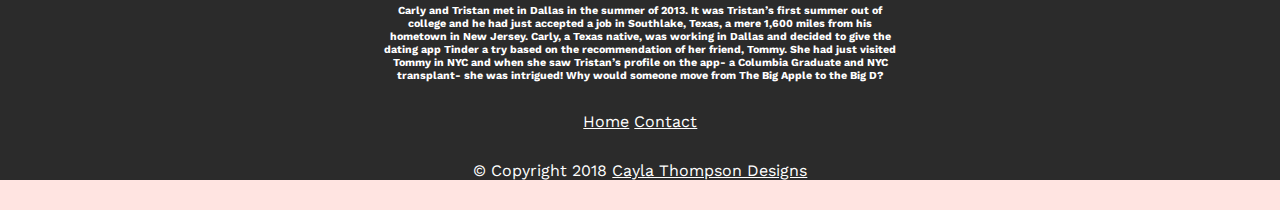
==== commit 51810031: "update" ====
--- a/index.html
+++ b/index.html
@@ -78,8 +78,8 @@
       <td>
 
       	<h4>When</h4>
-        <p>Wedding Ceremony 6:00pm - 8:00pm</p>
-        <p>Reception and Dinner 8:00pm - 12:00am</p>
+        <p>Wedding Ceremony 6:00pm - 7:00pm</p>
+        <p>Reception and Dinner 7:00pm - 12:00am</p>
          
       </td>
       
@@ -96,7 +96,7 @@
 
 <h4> HOPE YOU CAN MAKE IT!</h4>
 
-<h2> Kindly Respond by June 20th, 2018</h2>
+<h2> Kindly Respond by July 20th, 2018</h2>
 
 <div class="w3-container w3-padding-64 w3-pale-red w3-center w3-wide" id="rsvp">
   
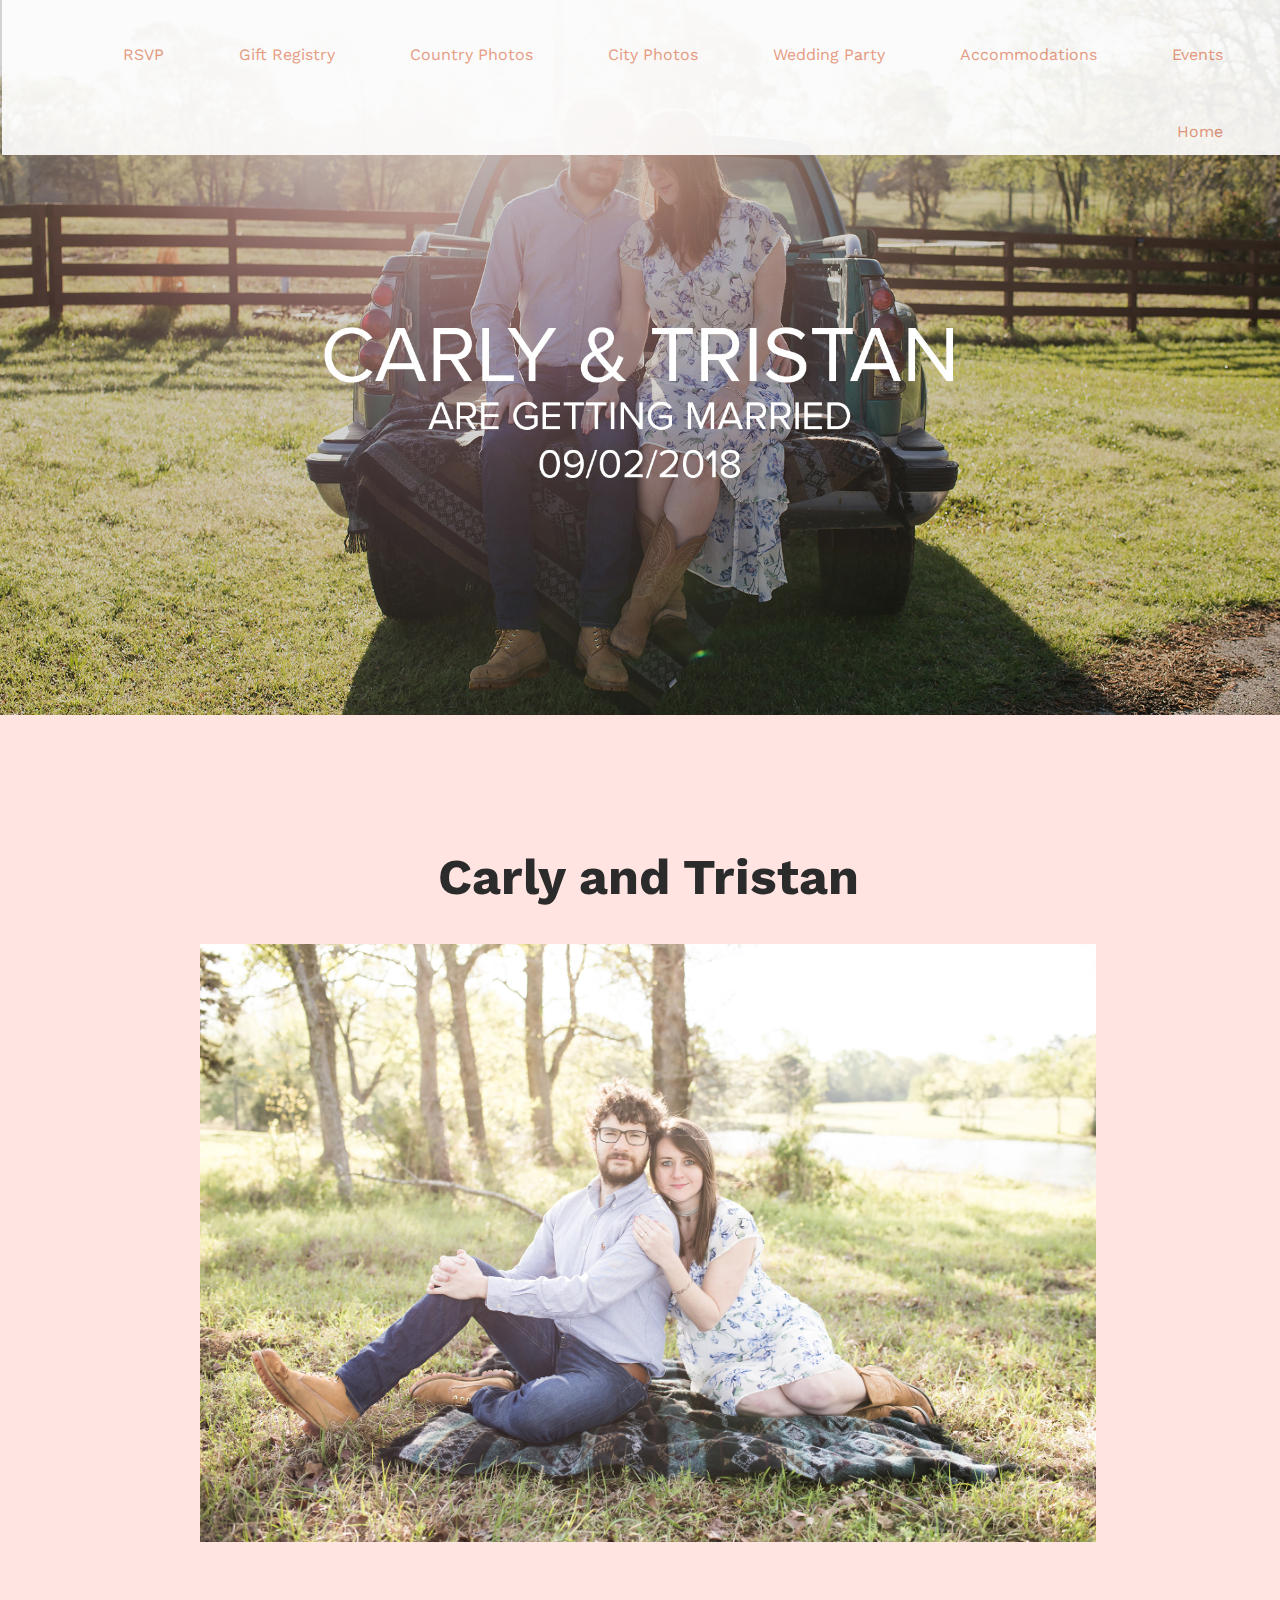
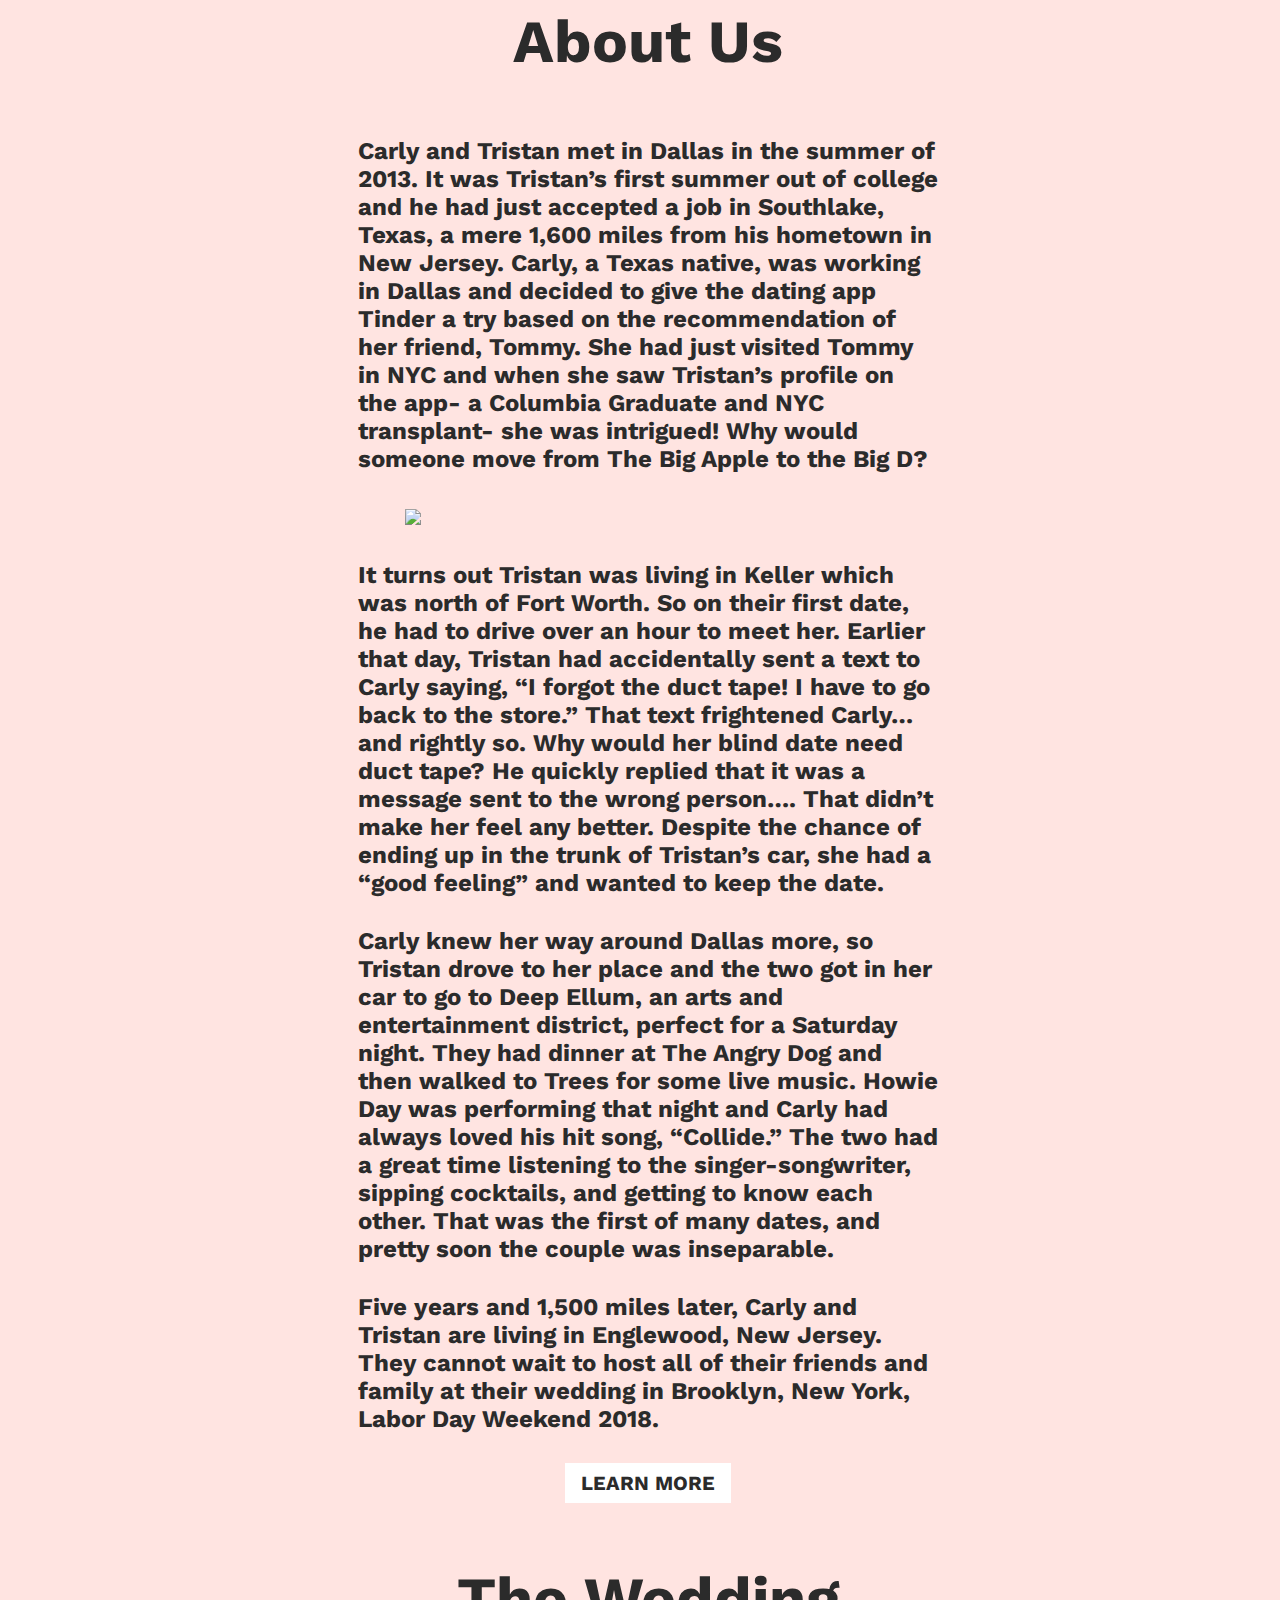
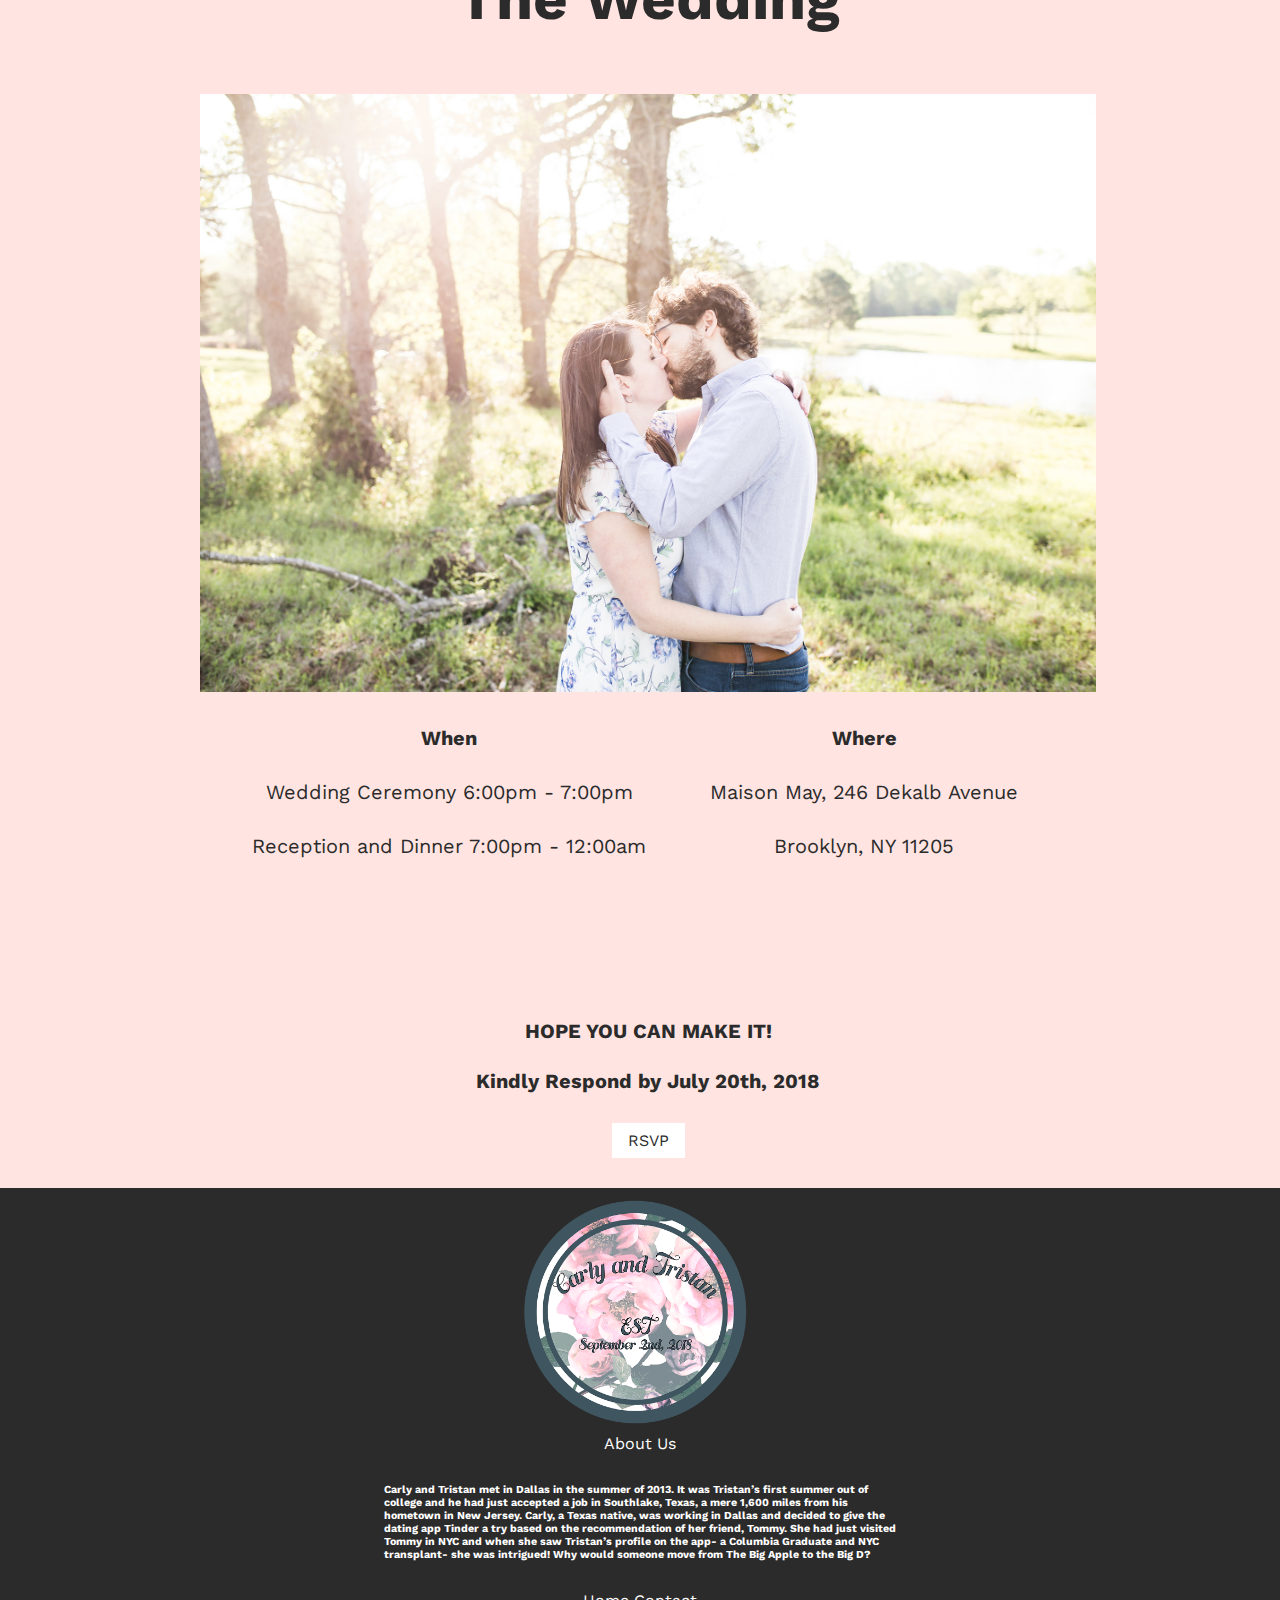
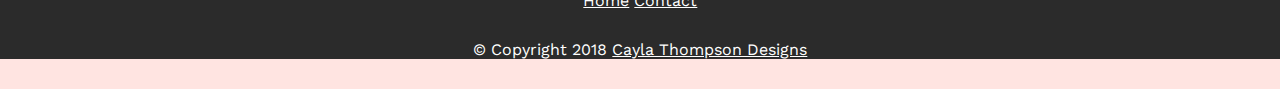
==== commit 00f8e303: "update" ====
--- a/index.html
+++ b/index.html
@@ -14,8 +14,6 @@
 
 <div class="navbar">
 
- 
-<h5> CARLY & TRISTAN </h5>
   
   <a href="events.html">Events</a>
   <a href="accommodations.html">Accommodations</a>
@@ -39,7 +37,7 @@
 <h1> Carly and Tristan</h1>
 
 
-<img src="images2/DSC_0678.jpg" class="image2">
+<img src="images2/DSC_0678.jpg" class="image4">
 
 </head>
 <body>
@@ -60,18 +58,18 @@
 Carly knew her way around Dallas more, so Tristan drove to her place and the two got in her car to go to Deep Ellum, an arts and entertainment district, perfect for a Saturday night. They had dinner at The Angry Dog and then walked to Trees for some live music. Howie Day was performing that night and Carly had always loved his hit song, “Collide.” The two had a great time listening to the singer-songwriter, sipping cocktails, and getting to know each other. That was the first of many dates, and pretty soon the couple was inseparable. 
 </p>
 <p>
-Five years and 1,500 miles later, Carly and Tristan are living in Englewood, New Jersey. They cannot wait to host all of their friends and family at their wedding in Brooklyn, New York Labor Day Weekend 2018.
+Five years and 1,500 miles later, Carly and Tristan are living in Englewood, New Jersey. They cannot wait to host all of their friends and family at their wedding in Brooklyn, New York, Labor Day Weekend 2018.
 <p/>
 
 </h2>
-  <p class="w3-center"><a href="events.html" class="w3-button w3-black w3-round w3-padding-large w3-large">Wedding Details</a></p>
+  <h4 class="w3-center"><a href="events.html" class="w3-button w3-black w3-round w3-padding-large w3-large">LEARN MORE</a></h4>
 
 
 <!-- <img src="images/flowers.jpg" class="image3"> -->
 
 <h3>The Wedding</h3>
 
-<img src="images2/DSC_0624.jpg" class="image2">
+<img src="images2/DSC_0624.jpg" class="image4">
 
 <table>
    <tr>
@@ -96,7 +94,7 @@
 
 <h4> HOPE YOU CAN MAKE IT!</h4>
 
-<h2> Kindly Respond by July 20th, 2018</h2>
+<h4> Kindly Respond by July 20th, 2018</h4>
 
 <div class="w3-container w3-padding-64 w3-pale-red w3-center w3-wide" id="rsvp">
   
@@ -123,7 +121,7 @@
         </p>
 
     
-               <p>  &copy Copyright 2018 <a href="http://www.caylathompson.gq/">  Cayla Thompson Designs</a></p>
+               <p>  &copy Copyright 2018 <a href="https://caylanoel.myportfolio.com">  Cayla Thompson Designs</a></p>
 
       
 
--- a/design5.css
+++ b/design5.css
@@ -11,8 +11,11 @@
 {
 margin-right:30%;
 margin-left: 30%;
-}
-
+text-align: left !important;
+}
+     
+    
+}
 
 .menulogo
 {
@@ -64,6 +67,7 @@
 
 margin-left:25%;
 margin-right:25%;
+text-align: left !important;
 }
 
 h3
@@ -77,7 +81,7 @@
 h4
 {
 
-font-size: 40px;
+font-size: 20px;
 text-align: center;
 }
 
@@ -89,11 +93,13 @@
 margin-top: 1%;
 margin-left: 1%;
 margin-bottom: -3%;
+text-align: left !important;
 }
 
 p
 {
- 
+
+
 margin: 30px;
 
 }
@@ -101,6 +107,7 @@
 .image2
 {
 width: 70%;
+margin-left: 12%;
 
 }
 
@@ -108,6 +115,11 @@
 {
 width: 102%;
 margin-left: -1%;
+}
+
+.image4
+{
+width: 70%;
 }
 
 table
@@ -205,3 +217,36 @@
 }
 
 
+
+
+
+/*media queries*/
+
+
+
+
+
+
+
+
+
+
+
+
+
+
+
+
+
+
+
+
+
+
+
+
+
+
+
+
+
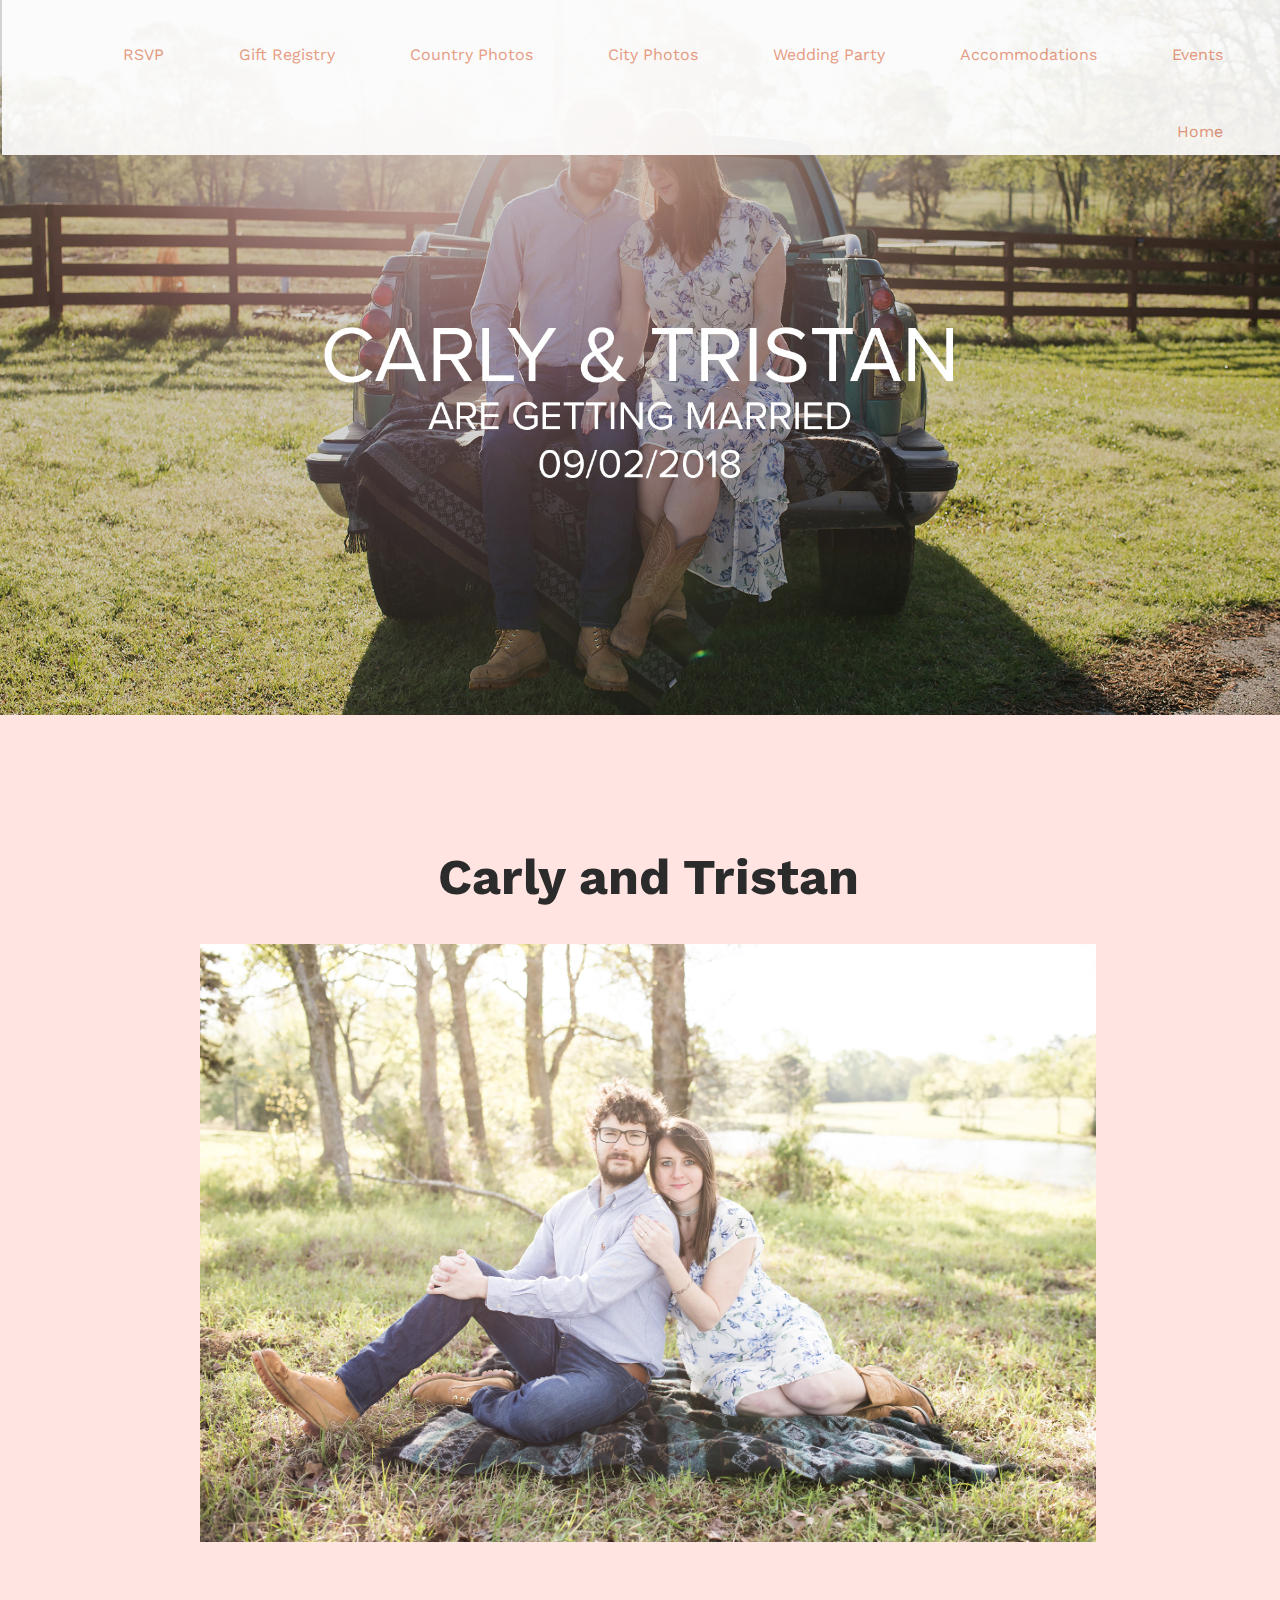
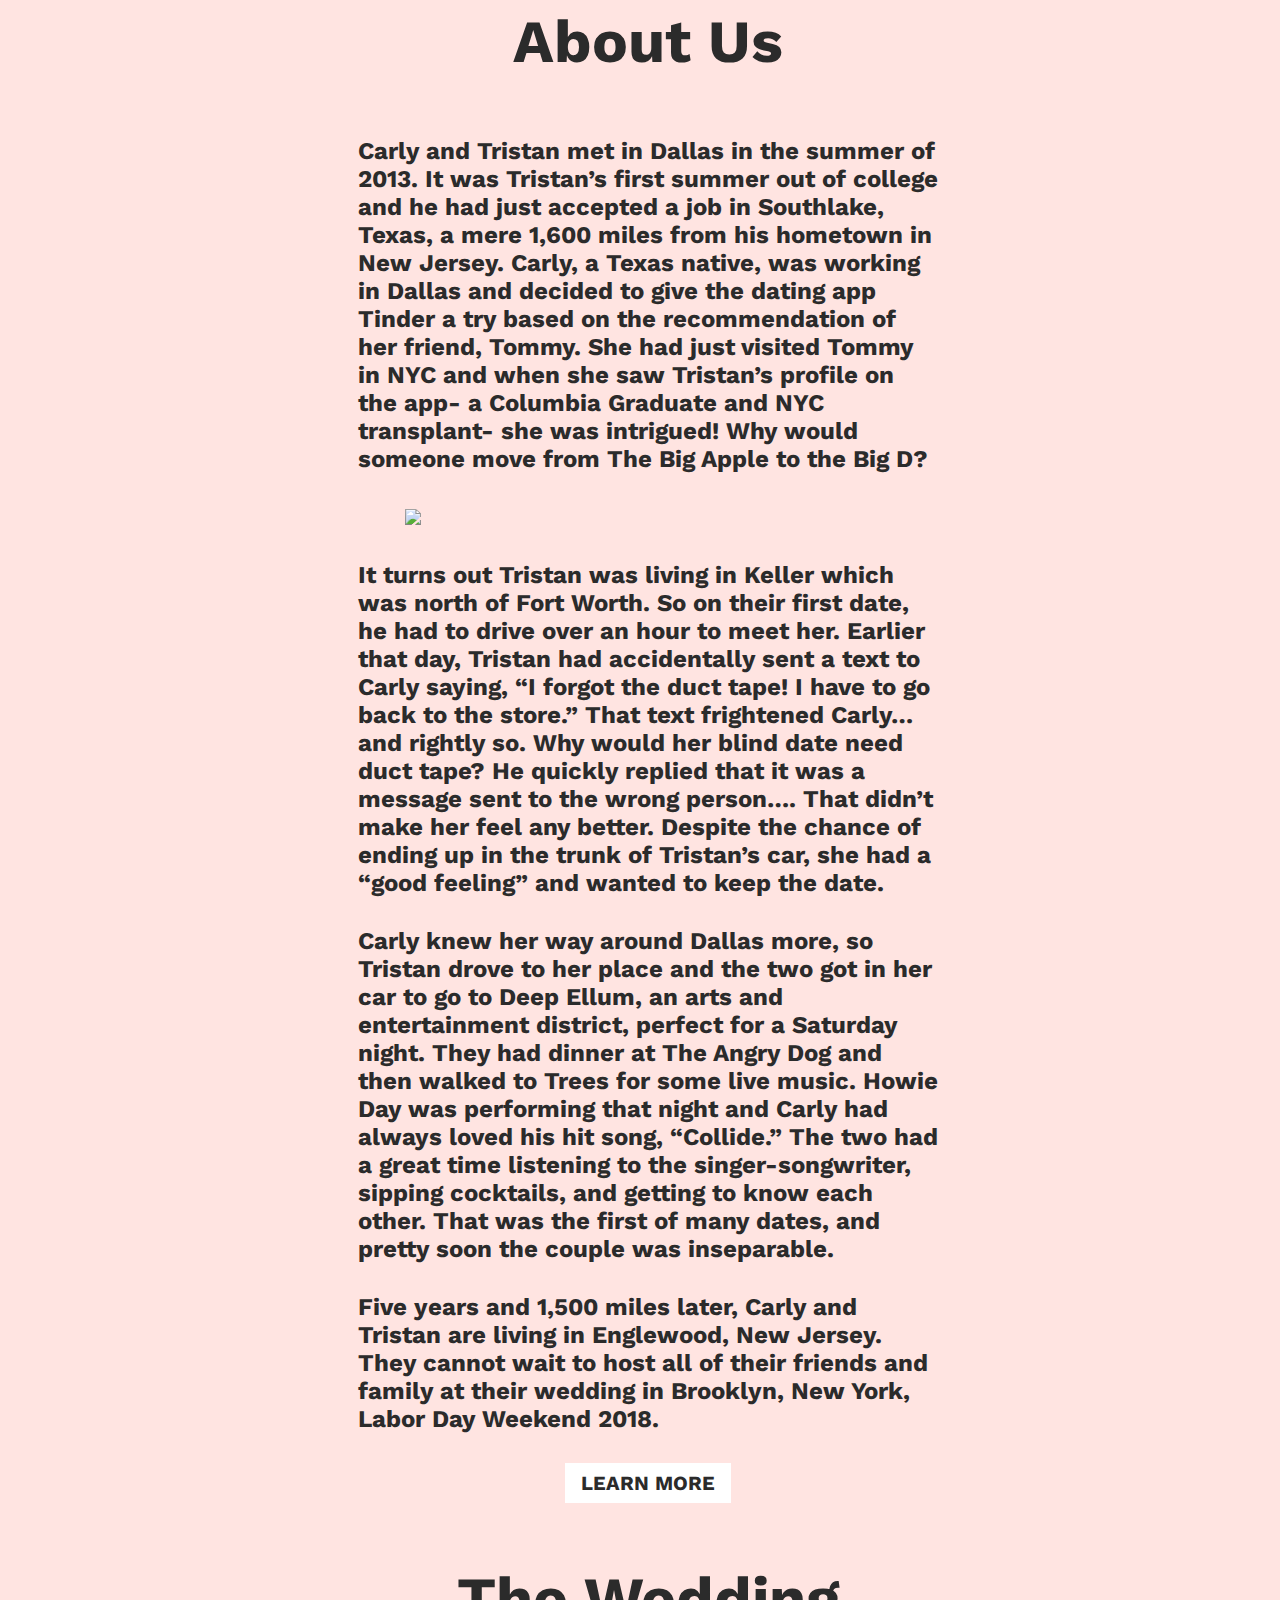
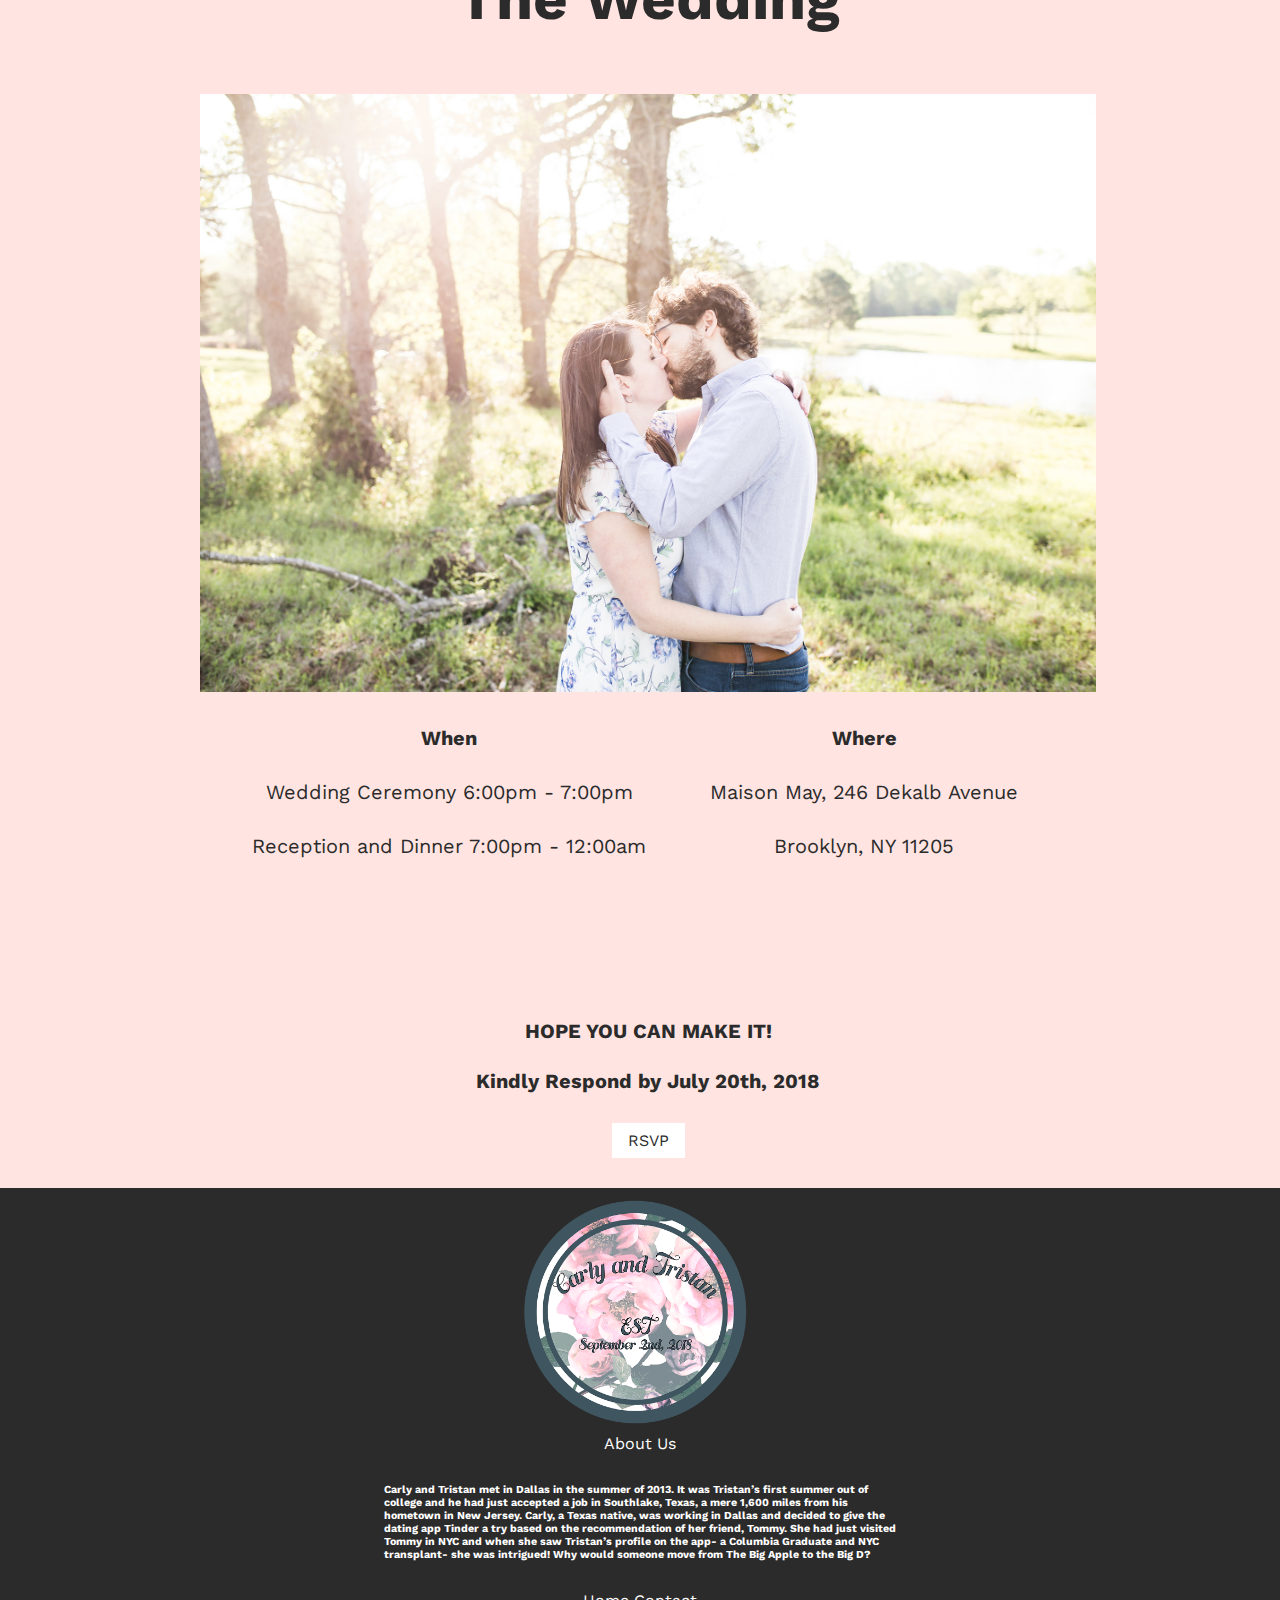
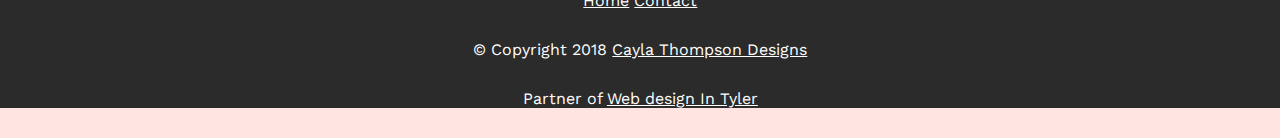
==== commit f9e4b6f0: "Update" ====
--- a/index.html
+++ b/index.html
@@ -121,7 +121,7 @@
         </p>
 
     
-               <p>  &copy Copyright 2018 <a href="https://caylanoel.myportfolio.com">  Cayla Thompson Designs</a></p>
+              <p>  &copy Copyright 2018 <a href="https://caylanoel.myportfolio.com">  Cayla Thompson Designs </a></p> <p> Partner of <a href="https://www.webdesignintyler.com"> Web design In Tyler </a></p>
 
       
 
